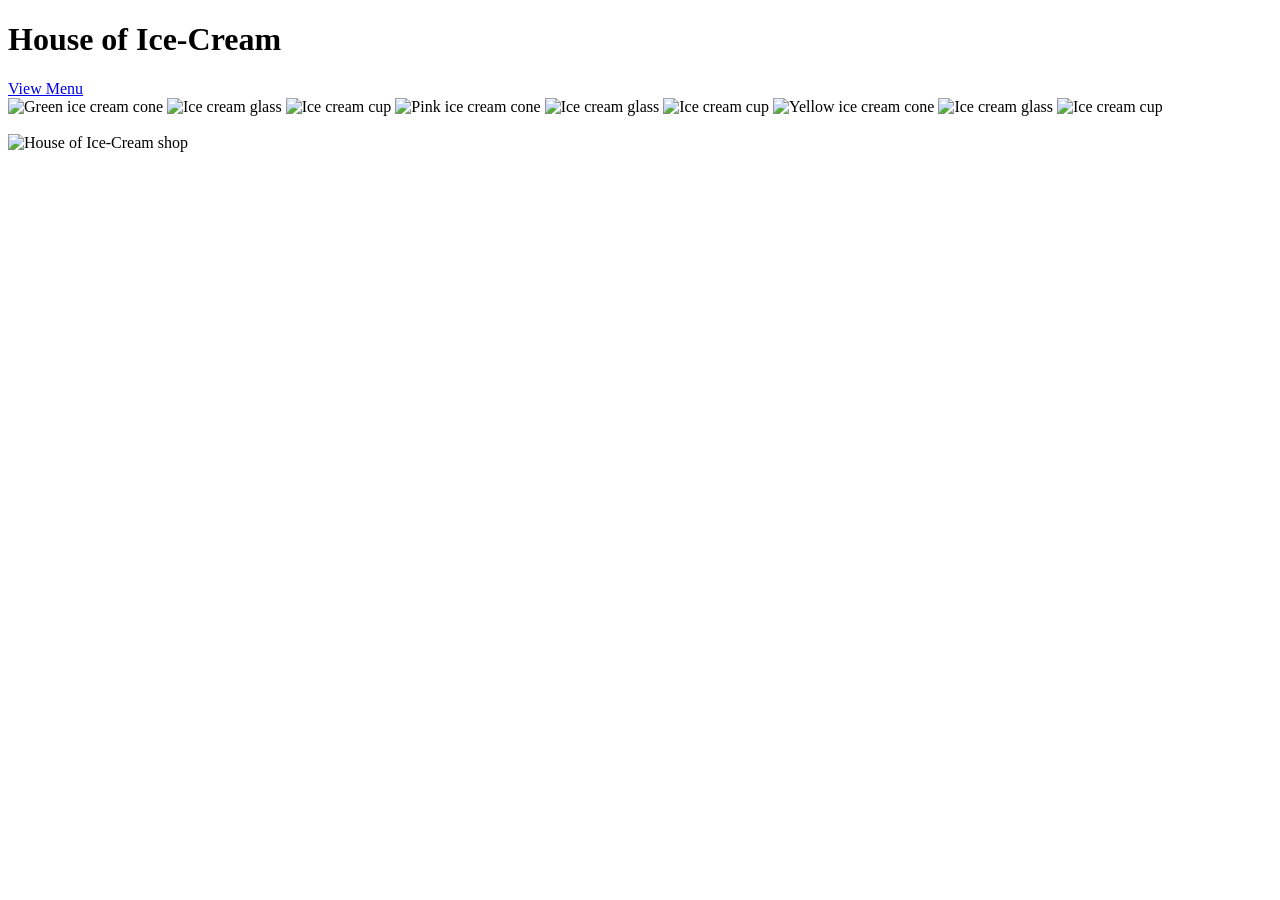
==== index.html @ 904972f1 "Add files via upload" ====
<!DOCTYPE html>
<html lang="en">
<head>
  <meta charset="UTF-8">
  <meta name="viewport" content="width=device-width, initial-scale=1">
  <title>House of Ice-Cream, Atpadi</title>
  <link rel="preconnect" href="https://fonts.googleapis.com">
  <link rel="preconnect" href="https://fonts.gstatic.com" crossorigin>
  <link href="https://fonts.googleapis.com/css2?family=Playfair+Display:ital,wght@0,800;1,500&family=Poppins:wght@500;600&display=swap" rel="stylesheet">
  <link rel="stylesheet" href="css/style.css">
</head>
<body>
  <main class="home">
    <h1 class="brand" aria-label="House of Ice-Cream">
      <span class="line line-1"><span class="big">House</span> of</span>
      <span class="line line-2">Ice-Cream</span>
    </h1>

    <a class="btn" href="menu.html">View Menu</a>

    <div class="treat-marquee" aria-label="Ice cream cones, glasses, and cups">
      <div class="treat-track">
        <div class="treat-group">
          <img src="images/green_cone.png" alt="Green ice cream cone">
          <img src="images/glass2.png" alt="Ice cream glass">
          <img src="images/cup3.png" alt="Ice cream cup">
          <img src="images/pink_cone.png" alt="Pink ice cream cone">
          <img src="images/glass1.png" alt="Ice cream glass">
          <img src="images/cup2.png" alt="Ice cream cup">
          <img src="images/yellow_cone.png" alt="Yellow ice cream cone">
          <img src="images/glass3.png" alt="Ice cream glass">
          <img src="images/cup1.png" alt="Ice cream cup">
        </div>
        <div class="treat-group" aria-hidden="true">
          <img src="images/green_cone.png" alt="">
          <img src="images/glass2.png" alt="">
          <img src="images/cup3.png" alt="">
          <img src="images/pink_cone.png" alt="">
          <img src="images/glass1.png" alt="">
          <img src="images/cup2.png" alt="">
          <img src="images/yellow_cone.png" alt="">
          <img src="images/glass3.png" alt="">
          <img src="images/cup1.png" alt="">
        </div>
      </div>
    </div>
  </main>

  <section class="menu-page" aria-label="Ice cream showcase">
    <div class="shop-image-wrap">
      <img src="images/shop1.png" alt="House of Ice-Cream shop" class="shop-image">
    </div>

  </section>
</body>
</html>
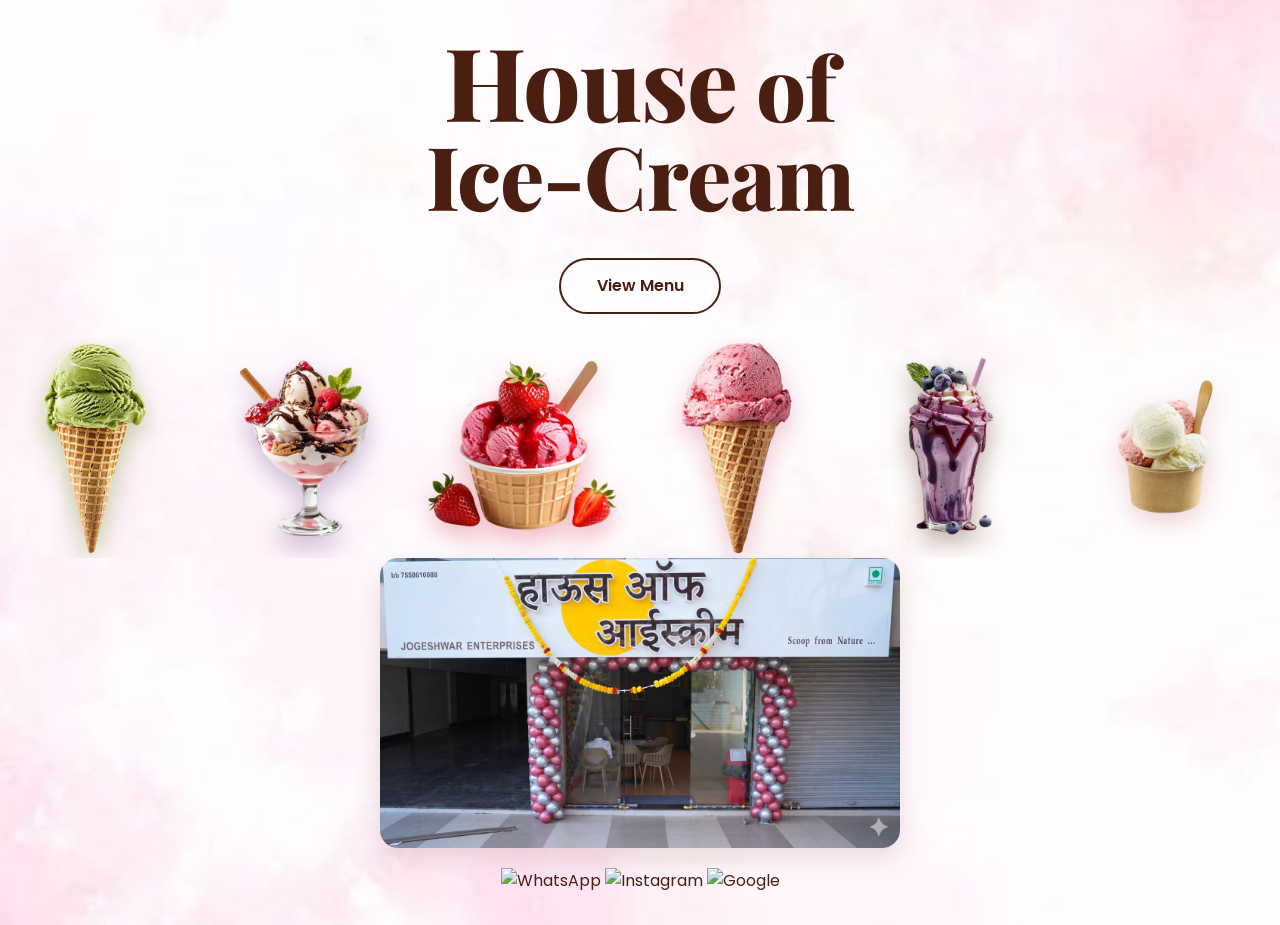
==== commit 545190d4: "Update index.html" ====
--- a/index.html
+++ b/index.html
@@ -44,13 +44,22 @@
         </div>
       </div>
     </div>
+
+    <section class="shop-image-wrap" aria-label="Ice cream shop photo">
+      <img src="images/shop1.png" alt="House of Ice-Cream shop" class="shop-image">
+    </section>
+
+    <div class="social-icons" role="group" aria-label="Social media icons">
+      <span class="social-icon whatsapp-icon">
+        <img src="images/whatsapp.png" alt="WhatsApp">
+      </span>
+      <span class="social-icon instagram-icon">
+        <img src="images/Instagram.png" alt="Instagram">
+      </span>
+      <span class="social-icon google-icon">
+        <img src="images/google.png" alt="Google">
+      </span>
+    </div>
   </main>
-
-  <section class="menu-page" aria-label="Ice cream showcase">
-    <div class="shop-image-wrap">
-      <img src="images/shop1.png" alt="House of Ice-Cream shop" class="shop-image">
-    </div>
-
-  </section>
 </body>
 </html>
--- a/css/style.css
+++ b/css/style.css
@@ -0,0 +1,311 @@
+:root {
+  --bg: #f7f1e8;
+  --choc: #4a1f12;
+  --choc-soft: #7a4a3a;
+  --font-display: "Playfair Display", Georgia, "Times New Roman", serif;
+  --font-body: "Poppins", system-ui, -apple-system, "Segoe UI", Roboto, sans-serif;
+}
+
+* { box-sizing: border-box; margin: 0; padding: 0; }
+
+html, body { height: 100%; }
+
+body {
+  background: url("../images/pink_background.jpg") center/cover no-repeat fixed;
+  color: var(--choc);
+  font-family: var(--font-body);
+  -webkit-font-smoothing: antialiased;
+}
+
+/* ---------- Home ---------- */
+.home {
+  min-height: 100vh;
+  min-height: 100dvh;
+  display: flex;
+  flex-direction: column;
+  align-items: center;
+  justify-content: center;
+  text-align: center;
+  padding: 2rem 1.25rem;
+}
+
+.brand {
+  font-family: var(--font-display);
+  font-weight: 800;
+  line-height: 0.95;
+  letter-spacing: -0.01em;
+  font-size: clamp(2.8rem, 14vw, 5.5rem);
+}
+.brand .line { display: block; }
+.brand .line-2 { margin-top: 0.05em; }
+.brand .big { font-size: 1.15em; }
+
+.place {
+  display: flex;
+  align-items: center;
+  justify-content: center;
+  gap: 0.9rem;
+  margin-top: 1.4rem;
+  font-family: var(--font-display);
+  font-weight: 800;
+  font-size: clamp(1.4rem, 6vw, 2rem);
+}
+.rule {
+  display: inline-block;
+  width: clamp(36px, 12vw, 80px);
+  height: 2px;
+  background: var(--choc);
+  border-radius: 2px;
+}
+
+.tagline {
+  margin-top: 0.8rem;
+  font-family: var(--font-display);
+  font-style: italic;
+  font-weight: 500;
+  font-size: clamp(1.15rem, 5vw, 1.6rem);
+}
+
+.btn {
+  margin-top: 2.6rem;
+  display: inline-block;
+  padding: 0.85rem 2.2rem;
+  border: 2px solid var(--choc);
+  border-radius: 999px;
+  color: var(--choc);
+  text-decoration: none;
+  font-weight: 600;
+  font-size: 1rem;
+  transition: background 0.2s, color 0.2s;
+}
+.btn:hover, .btn:focus-visible { background: var(--choc); color: #fff; }
+.btn:focus-visible { outline: 3px solid var(--choc-soft); outline-offset: 3px; }
+
+/* One entrance sequence on load */
+.reveal { opacity: 0; transform: translateY(14px); transition: opacity 0.7s ease, transform 0.7s ease; }
+.reveal.in { opacity: 1; transform: none; }
+
+/* ---------- Menu page ---------- */
+.menu-page { max-width: 720px; margin: 0 auto; padding: 1.5rem 1.25rem 4rem; }
+
+.treat-marquee {
+  align-self: stretch;
+  width: auto;
+  margin: 1.5rem -1.25rem 0;
+  overflow: hidden;
+}
+
+.treat-track,
+.treat-group {
+  display: flex;
+  align-items: center;
+  width: max-content;
+}
+
+.treat-track {
+  animation: treat-scroll 32s linear infinite;
+}
+
+.treat-group {
+  flex: 0 0 auto;
+  gap: 1.5rem;
+  padding-right: 1.5rem;
+}
+
+.treat-group img {
+  display: block;
+  flex: 0 0 auto;
+  width: clamp(110px, 17vw, 190px);
+  height: clamp(130px, 21vw, 220px);
+  object-fit: contain;
+  background: transparent;
+}
+
+.treat-group img:nth-child(1) { filter: drop-shadow(0 10px 12px rgba(112, 145, 54, 0.42)); }
+.treat-group img:nth-child(2) { filter: drop-shadow(0 10px 12px rgba(126, 87, 155, 0.4)); }
+.treat-group img:nth-child(3) { filter: drop-shadow(0 10px 12px rgba(218, 83, 106, 0.4)); }
+.treat-group img:nth-child(4) { filter: drop-shadow(0 10px 12px rgba(218, 116, 145, 0.42)); }
+.treat-group img:nth-child(5) { filter: drop-shadow(0 10px 12px rgba(111, 63, 39, 0.42)); }
+.treat-group img:nth-child(6) { filter: drop-shadow(0 10px 12px rgba(218, 145, 154, 0.4)); }
+.treat-group img:nth-child(7) { filter: drop-shadow(0 10px 12px rgba(225, 174, 53, 0.45)); }
+.treat-group img:nth-child(8) { filter: drop-shadow(0 10px 12px rgba(132, 78, 47, 0.42)); }
+.treat-group img:nth-child(9) { filter: drop-shadow(0 10px 12px rgba(210, 183, 135, 0.45)); }
+
+@keyframes treat-scroll {
+  to { transform: translateX(-50%); }
+}
+
+.shop-image-wrap {
+  width: 100%;
+  margin: 0 auto 1.25rem;
+  display: flex;
+  justify-content: center;
+}
+
+.shop-image {
+  width: 100%;
+  max-width: 520px;
+  height: auto;
+  display: block;
+  border-radius: 18px;
+  box-shadow: 0 10px 25px rgba(74, 31, 18, 0.12);
+}
+
+.menu-head { text-align: center; padding: 1rem 0 1.5rem; }
+.menu-head a { color: inherit; text-decoration: none; }
+.menu-head .title { font-family: var(--font-display); font-weight: 800; font-size: 2rem; line-height: 1.05; }
+.menu-head .sub { font-family: var(--font-display); font-style: italic; margin-top: 0.3rem; color: var(--choc-soft); }
+
+.tabs {
+  position: sticky; top: 0; z-index: 5;
+  display: flex; gap: 0.5rem; overflow-x: auto;
+  padding: 0.7rem 0; background: var(--bg);
+  border-bottom: 1px solid #eadfd9;
+  scrollbar-width: none;
+}
+.tabs::-webkit-scrollbar { display: none; }
+.tab {
+  flex: 0 0 auto;
+  font: 600 0.9rem var(--font-body);
+  color: var(--choc);
+  background: #fff;
+  border: 1.5px solid var(--choc);
+  border-radius: 999px;
+  padding: 0.5rem 1.1rem;
+  cursor: pointer;
+}
+.tab[aria-selected="true"] { background: var(--choc); color: #fff; }
+.tab:focus-visible { outline: 3px solid var(--choc-soft); outline-offset: 2px; }
+
+.items { list-style: none; margin-top: 0.5rem; }
+.item {
+  display: flex; justify-content: space-between; align-items: baseline; gap: 1rem;
+  padding: 1rem 0; border-bottom: 1px dashed #d9c9c1;
+}
+.item .name { font-weight: 600; font-size: 1.05rem; }
+.item .desc { font-size: 0.85rem; color: var(--choc-soft); margin-top: 0.15rem; }
+.item .price { font-family: var(--font-display); font-weight: 800; font-size: 1.1rem; white-space: nowrap; }
+
+.back { display: inline-block; margin-top: 2rem; color: var(--choc); font-weight: 600; text-decoration: none; }
+.back:hover { text-decoration: underline; }
+
+.menu-document {
+  width: min(100% - 2rem, 900px);
+  margin: 0 auto;
+  padding: 1.5rem 0 3rem;
+}
+
+.menu-back {
+  display: inline-block;
+  margin-bottom: 1rem;
+  color: var(--choc);
+  font-weight: 600;
+  text-decoration: none;
+}
+
+.menu-back:hover { text-decoration: underline; }
+
+.flavor-sheet {
+  padding: clamp(1.25rem, 4vw, 2.5rem);
+  background: rgba(255, 253, 247, 0.9);
+  border: 1px solid rgba(122, 74, 58, 0.18);
+  border-radius: 12px;
+  box-shadow: 0 14px 36px rgba(74, 31, 18, 0.12);
+}
+
+.flavor-heading {
+  margin-bottom: 1.5rem;
+  text-align: center;
+}
+
+.flavor-heading h1 {
+  font-family: var(--font-display);
+  font-size: clamp(2.2rem, 7vw, 3.5rem);
+  line-height: 1;
+}
+
+.flavor-heading p {
+  margin-top: 0.5rem;
+  color: #8d5360;
+  font-size: 0.85rem;
+  font-weight: 600;
+  letter-spacing: 0.08em;
+  text-transform: uppercase;
+}
+
+.flavor-layout {
+  display: grid;
+  grid-template-columns: minmax(0, 1fr) minmax(130px, 26%);
+  gap: 1.5rem;
+  align-items: center;
+}
+
+.flavor-list { min-width: 0; }
+
+.flavor-columns,
+.flavor-row {
+  display: grid;
+  grid-template-columns: minmax(0, 1fr) 4.2rem 5.2rem;
+  gap: 0.35rem;
+  align-items: center;
+}
+
+.flavor-columns {
+  min-height: 3.4rem;
+  color: var(--choc-soft);
+  font-size: 0.75rem;
+  font-weight: 600;
+  text-align: center;
+}
+
+.flavor-columns span:first-child { text-align: left; }
+
+.flavor-row {
+  min-height: 2.35rem;
+  border-bottom: 1px solid rgba(122, 74, 58, 0.16);
+  font-size: 0.88rem;
+}
+
+.flavor-row span:first-child { font-weight: 600; }
+.flavor-row span:not(:first-child) { text-align: center; white-space: nowrap; }
+
+.flavor-art {
+  display: flex;
+  flex-direction: column;
+  align-items: center;
+  gap: 1.25rem;
+}
+
+.flavor-art img {
+  display: block;
+  width: 100%;
+  max-width: 175px;
+  height: 150px;
+  object-fit: contain;
+  filter: drop-shadow(0 8px 10px rgba(115, 72, 55, 0.2));
+}
+
+.menu-note {
+  margin-top: 1.5rem;
+  color: var(--choc-soft);
+  font-size: 0.75rem;
+  text-align: center;
+}
+
+@media (prefers-reduced-motion: reduce) {
+  .reveal { transition: none; opacity: 1; transform: none; }
+  .btn { transition: none; }
+  .treat-track { animation: none; }
+  .treat-group[aria-hidden="true"] { display: none; }
+}
+
+@media (max-width: 600px) {
+  .menu-document { width: min(100% - 1rem, 900px); }
+  .flavor-sheet { padding: 1.25rem 0.85rem; }
+  .flavor-layout { grid-template-columns: 1fr; gap: 1.25rem; }
+  .flavor-columns,
+  .flavor-row { grid-template-columns: minmax(0, 1fr) 3.5rem 4.5rem; gap: 0.2rem; }
+  .flavor-row { font-size: 0.78rem; }
+  .flavor-art { flex-direction: row; justify-content: center; gap: 0.5rem; }
+  .flavor-art img { width: 30%; height: 115px; }
+}
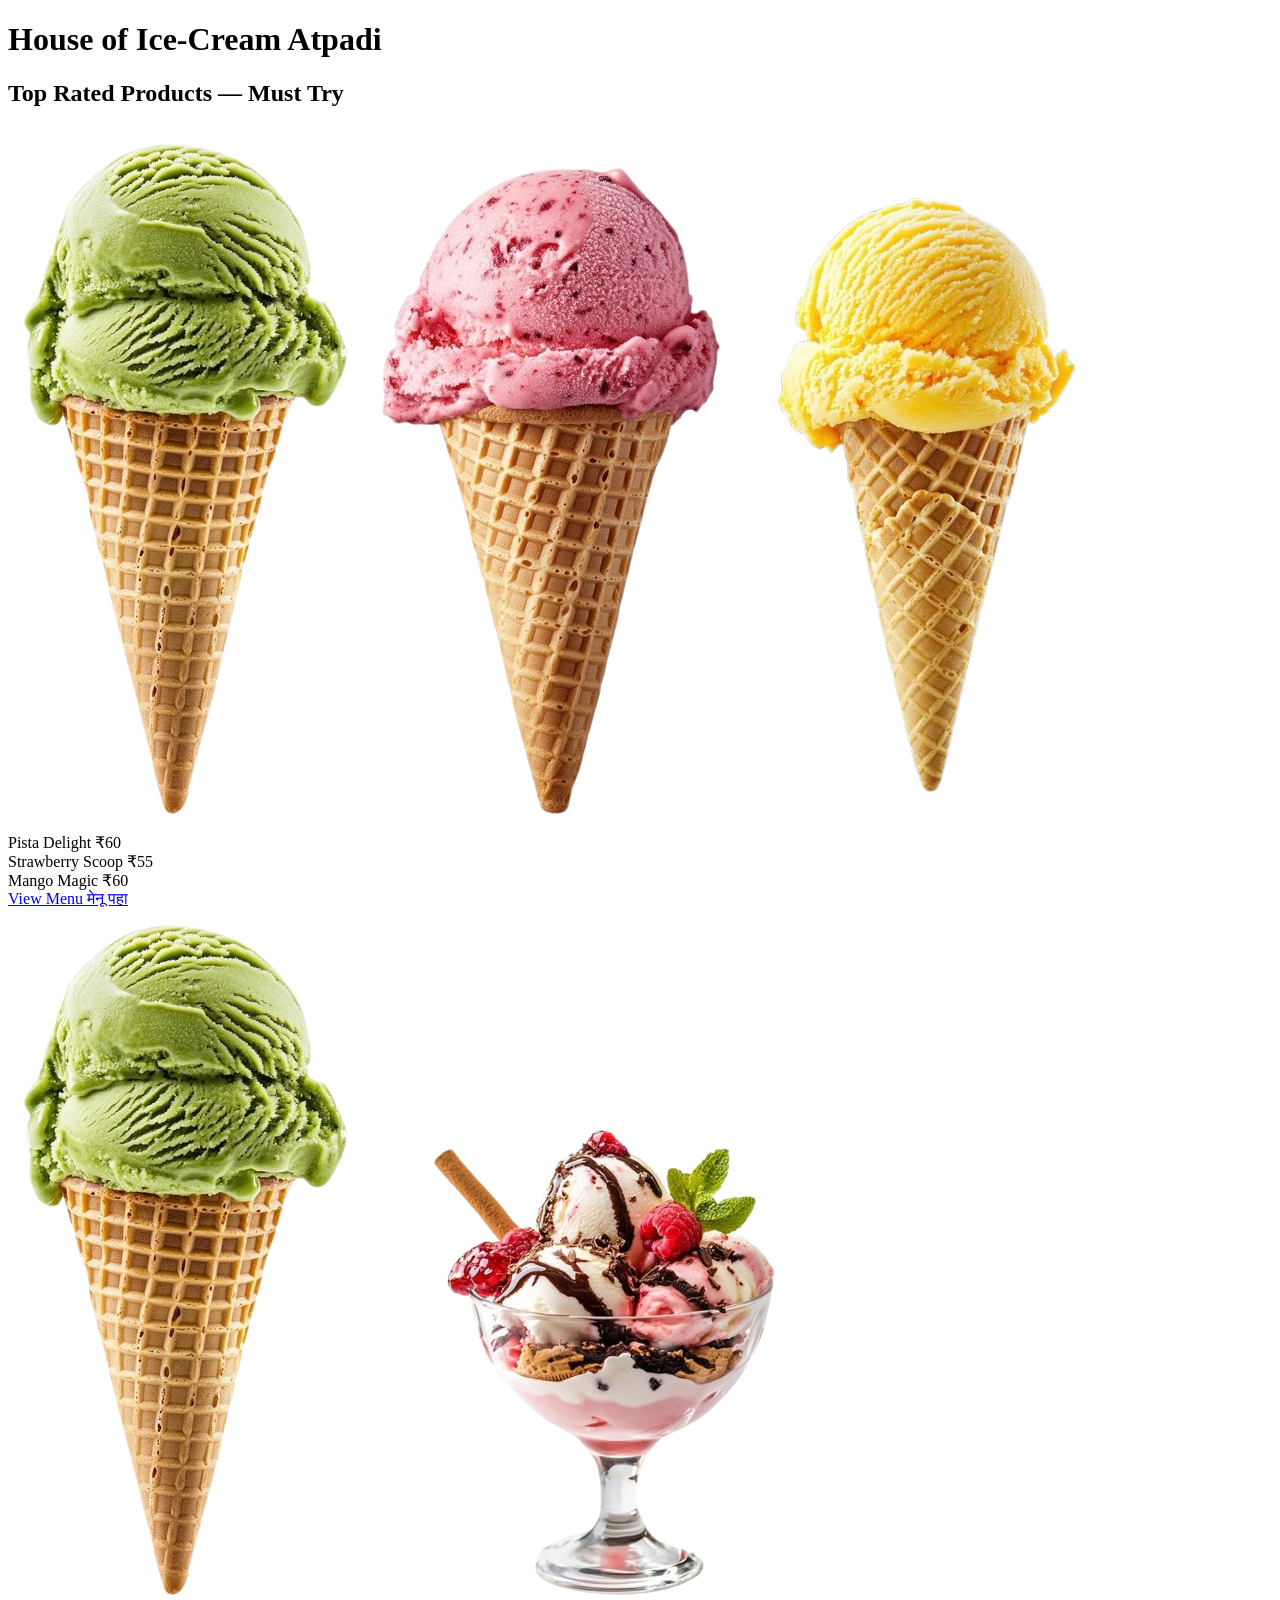
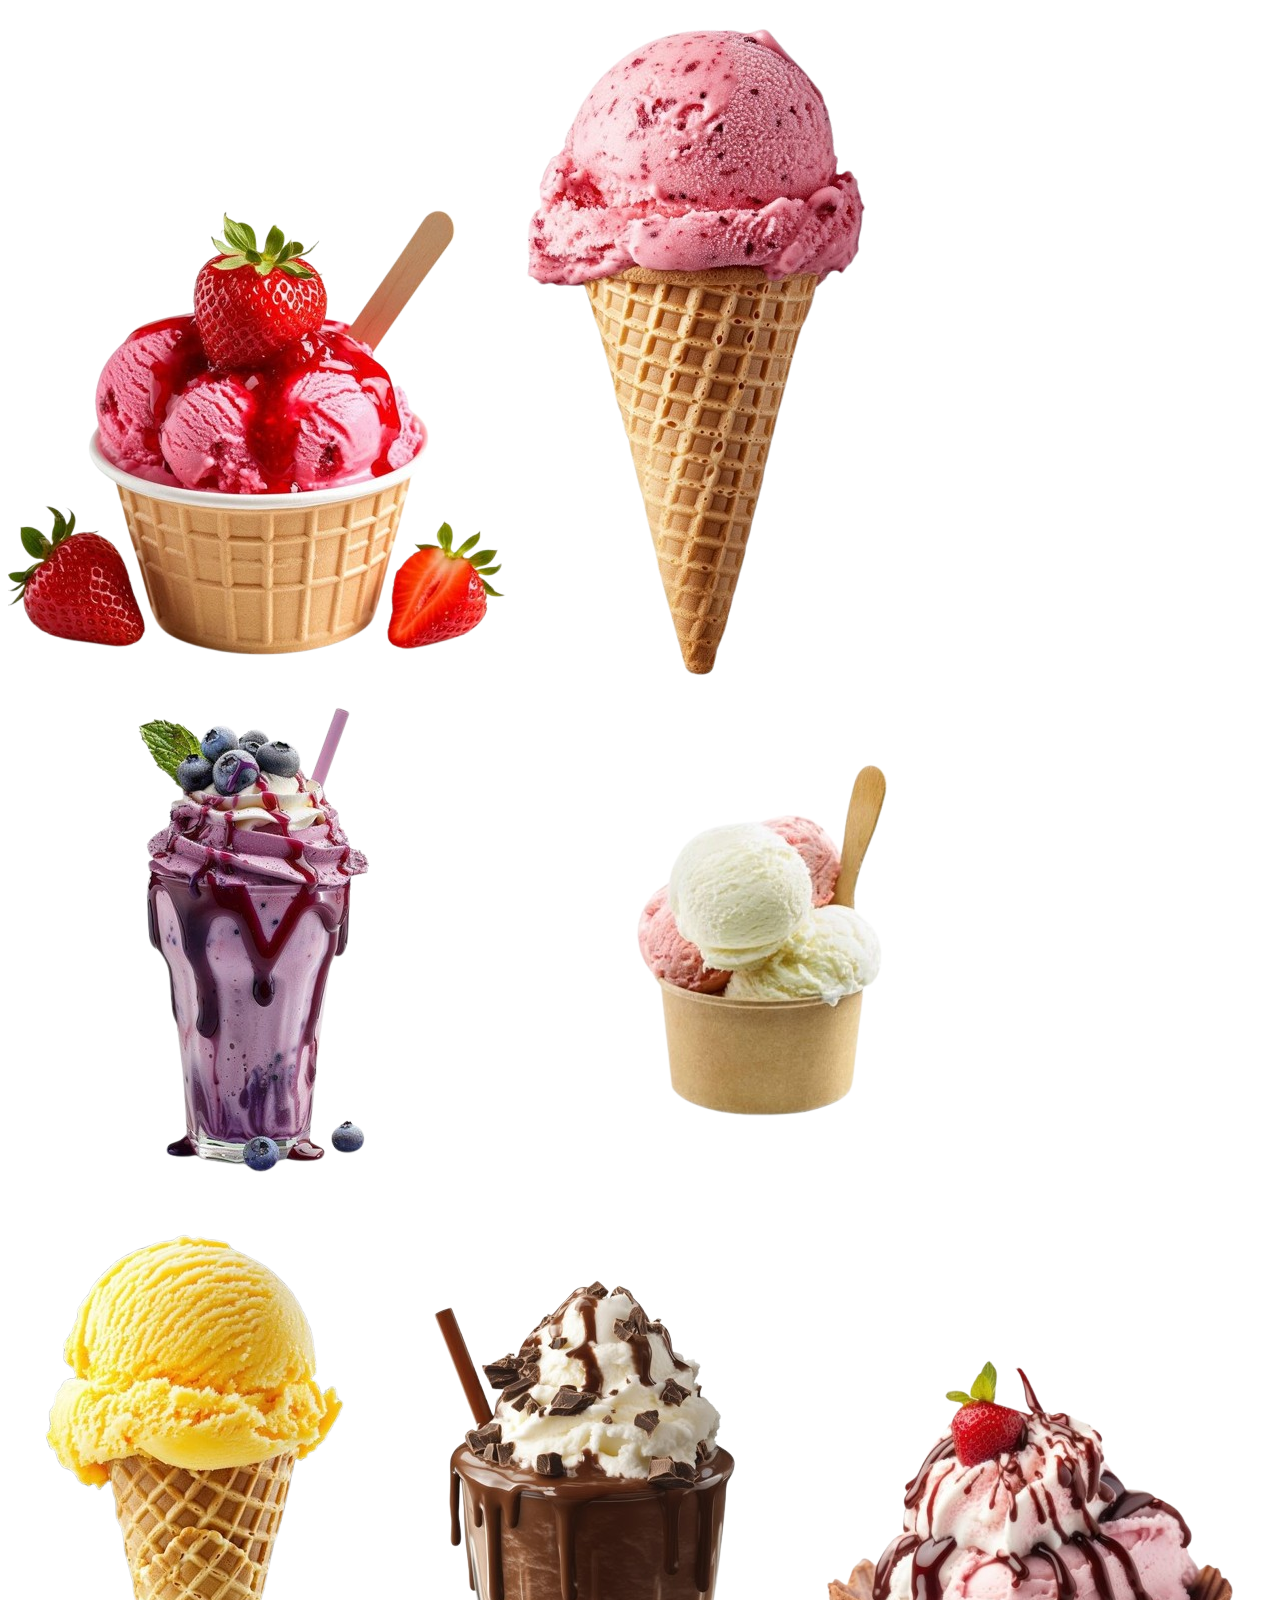
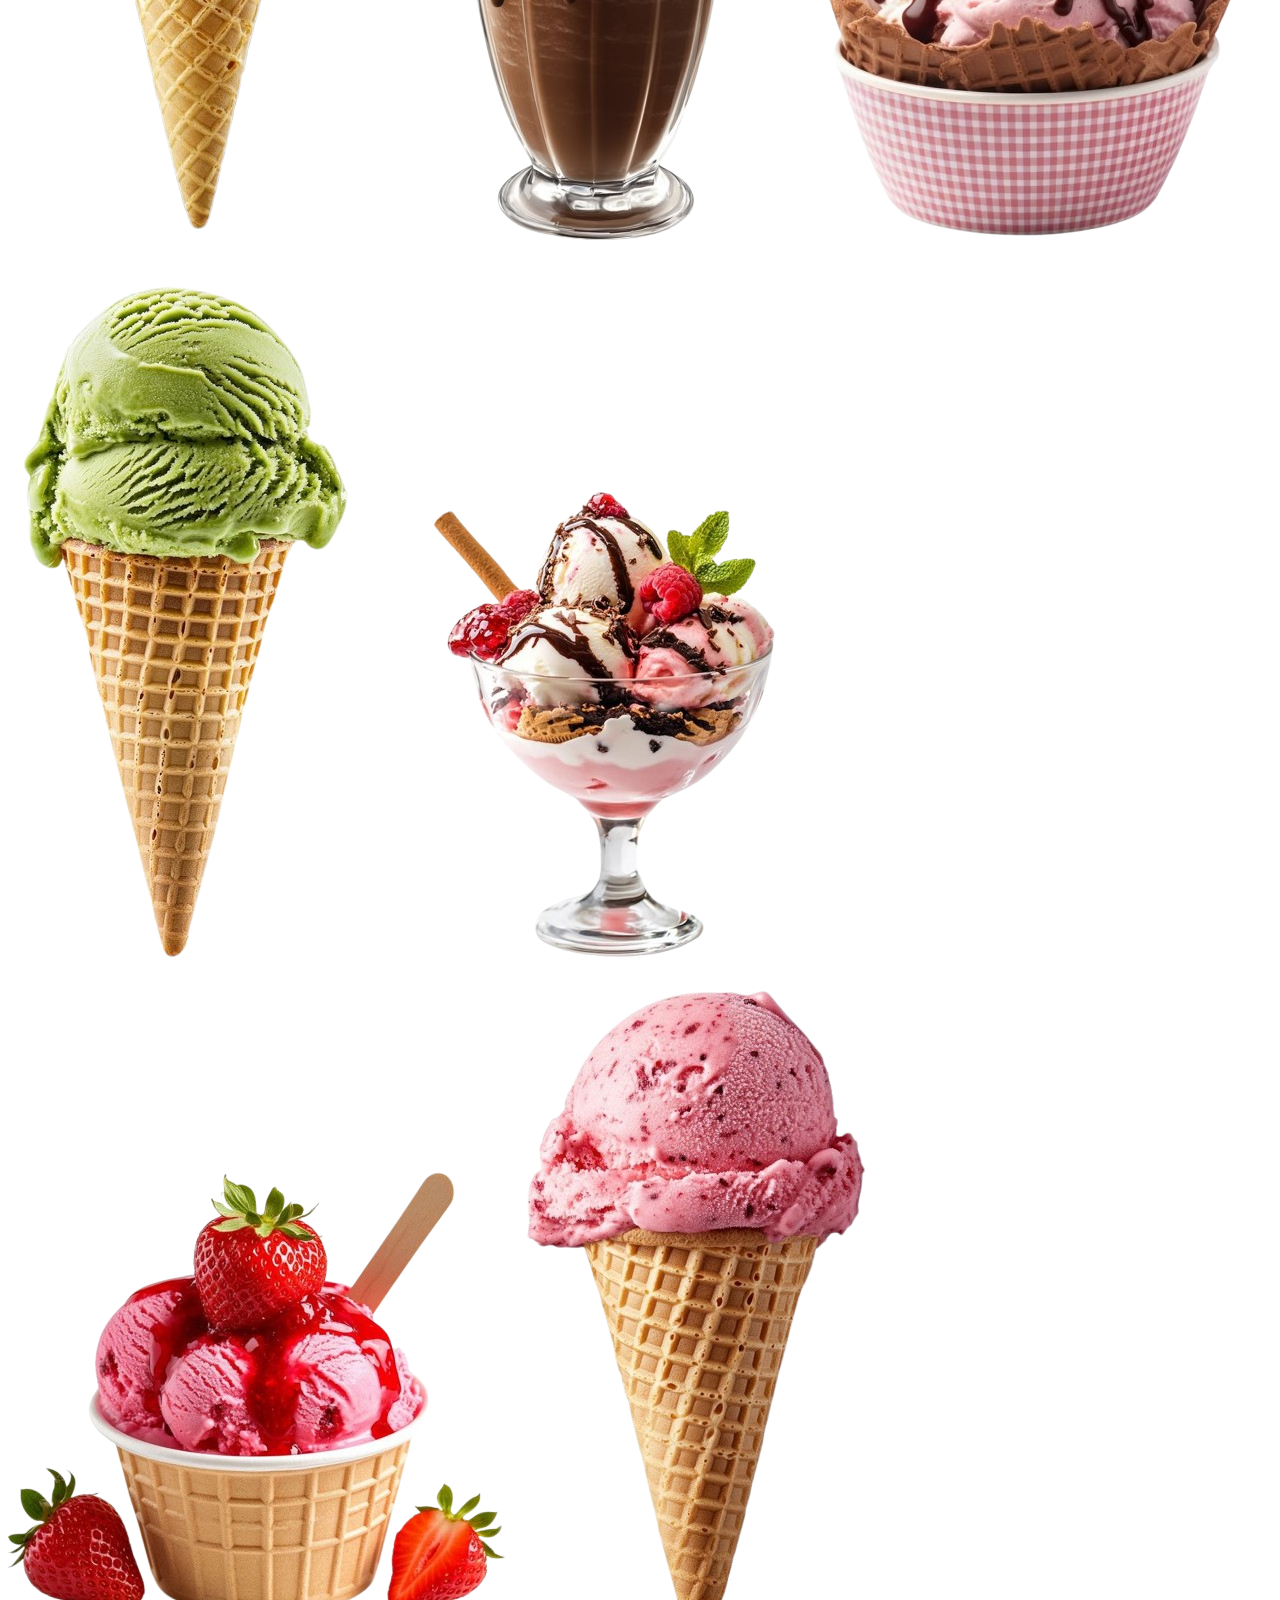
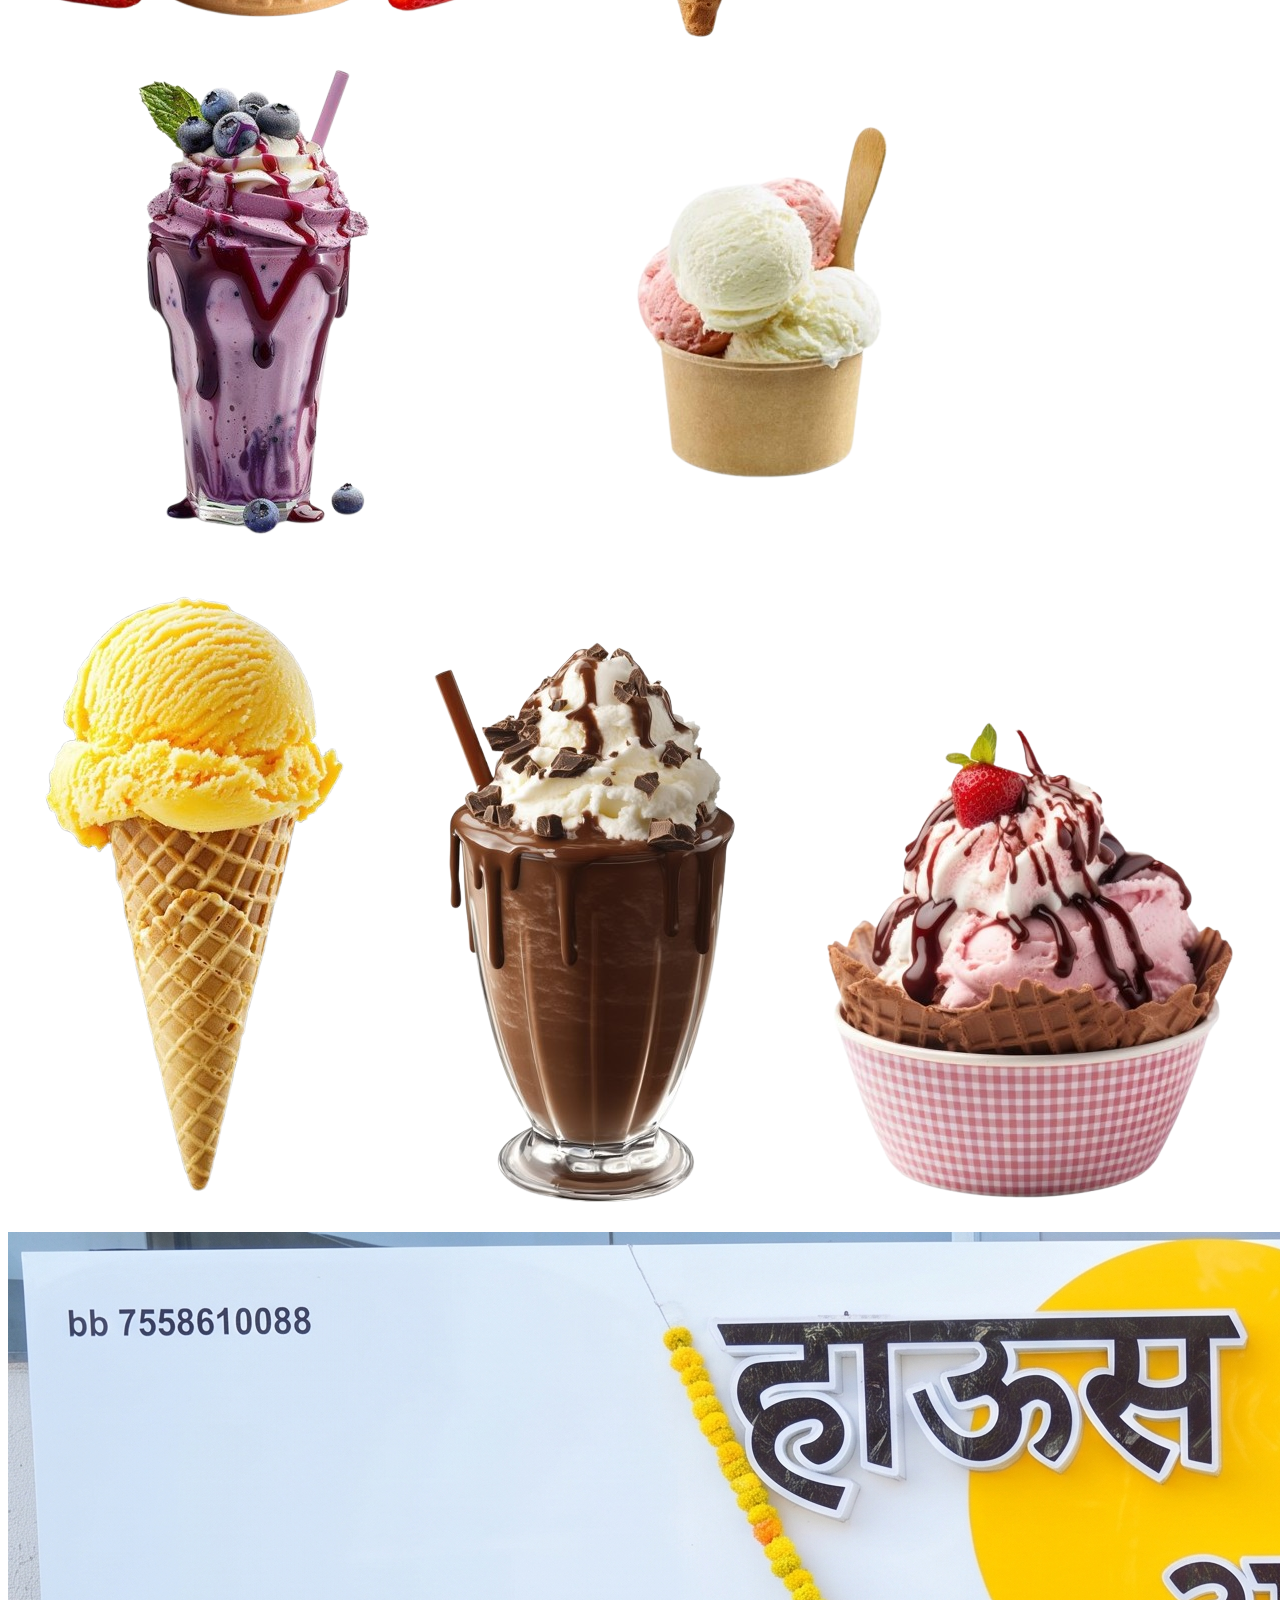
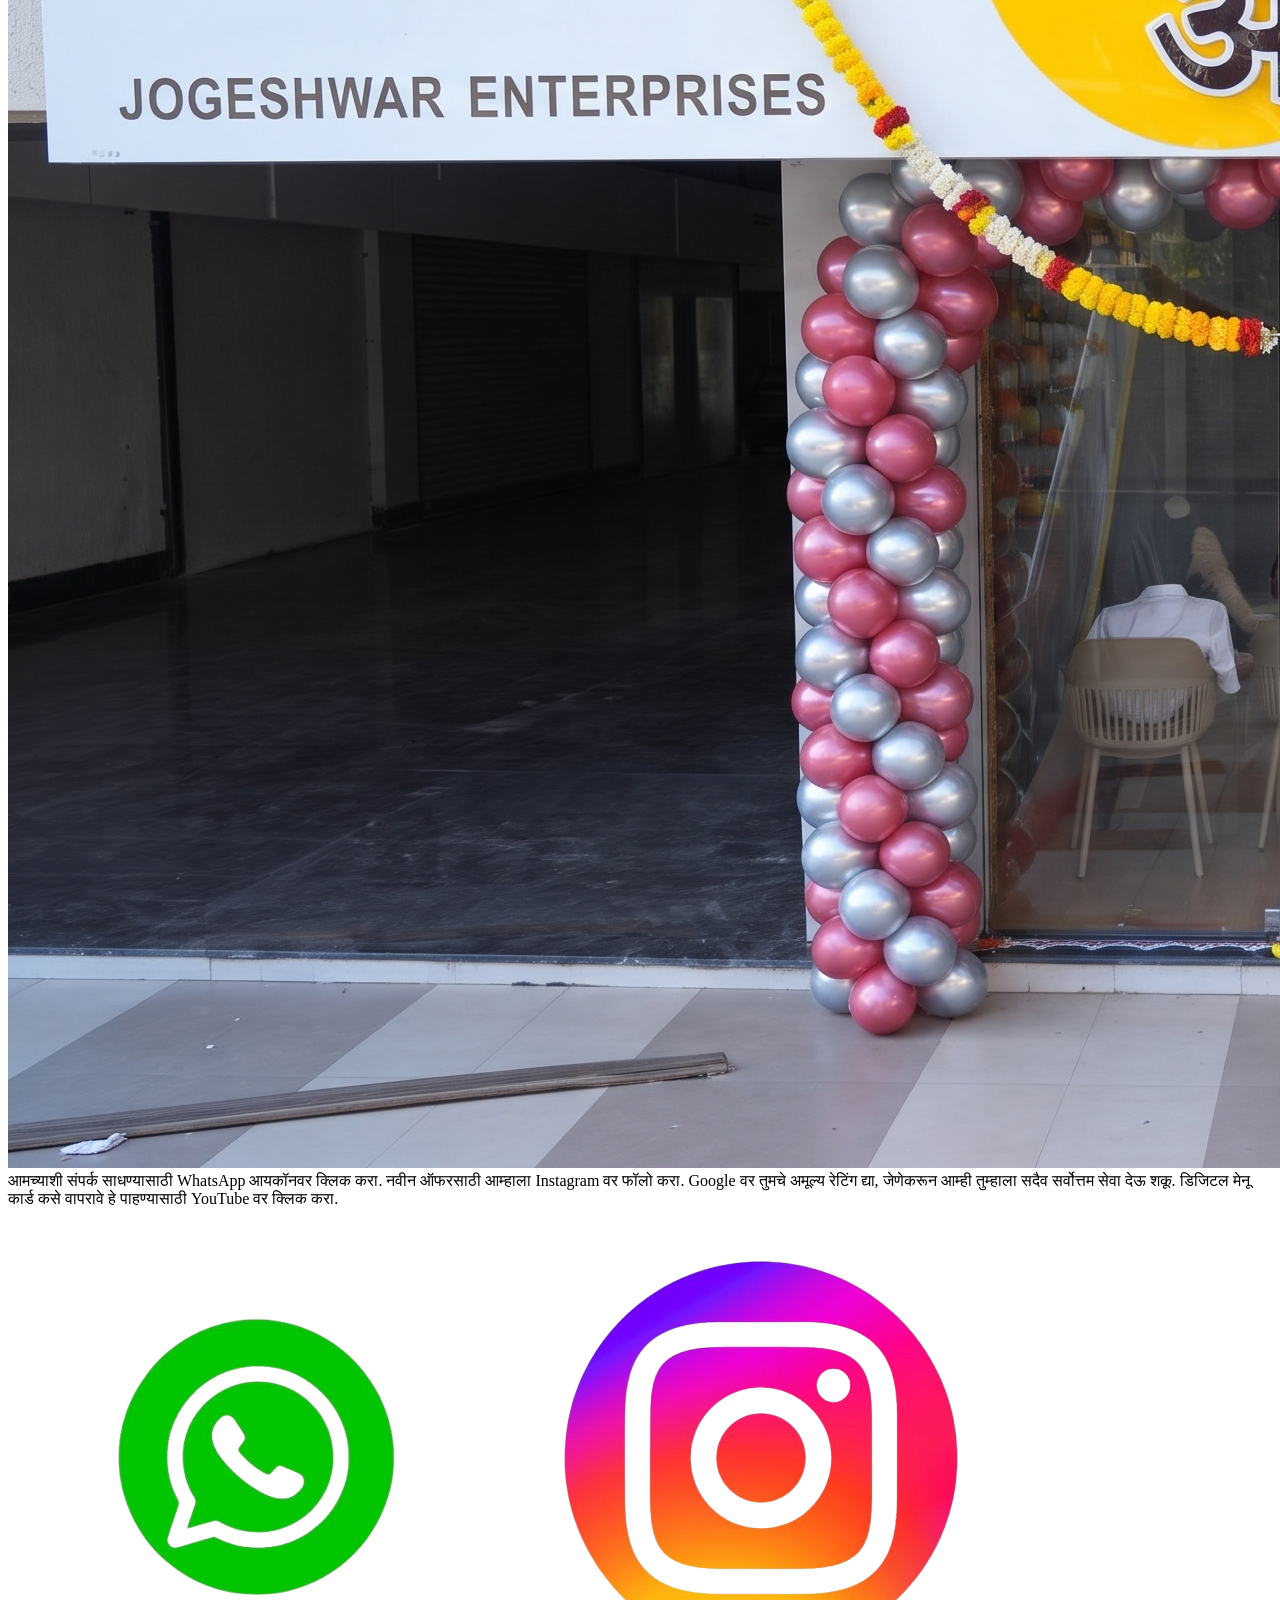
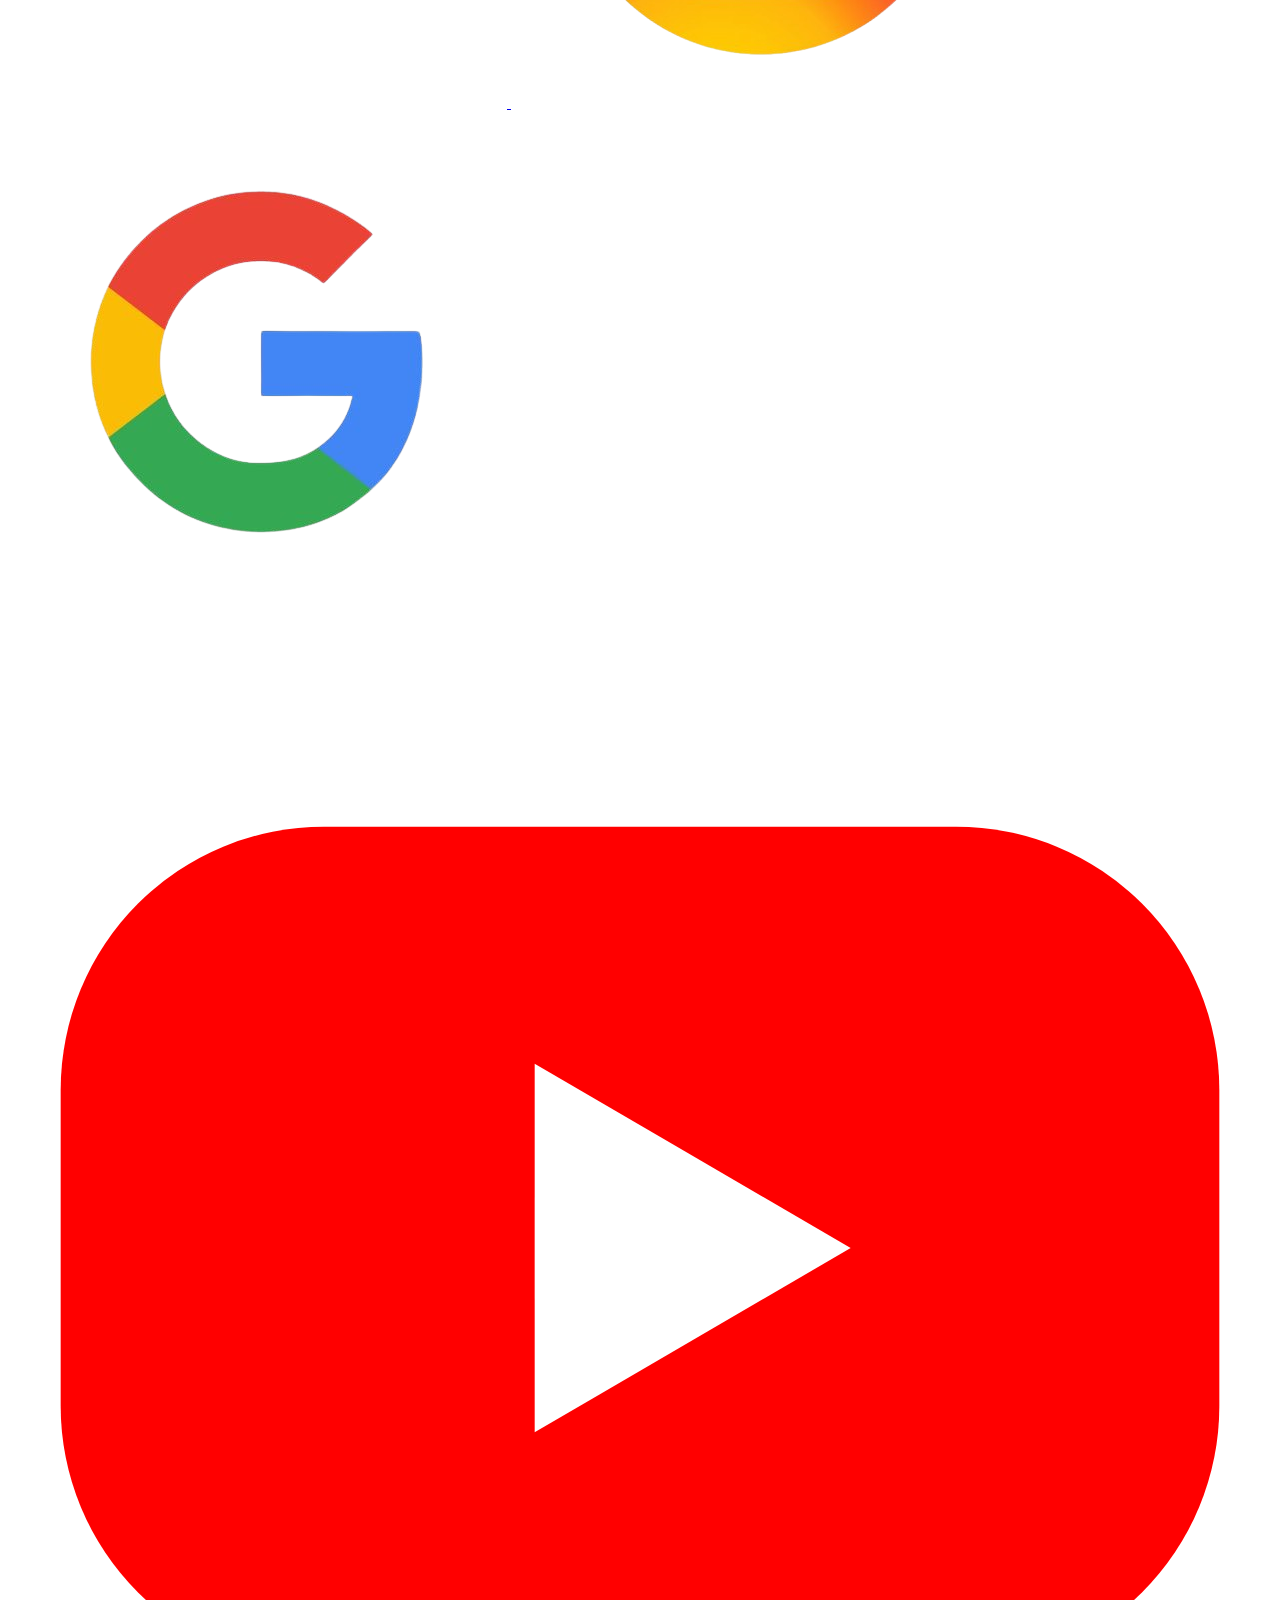
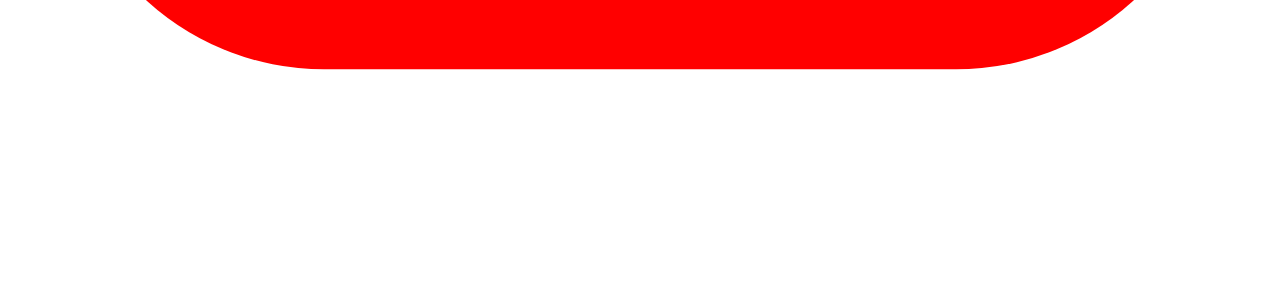
==== commit f16933c9: "Enhance homepage with product showcase and contact info Updated brand name and added product showcas" ====
--- a/index.html
+++ b/index.html
@@ -11,12 +11,37 @@
 </head>
 <body>
   <main class="home">
-    <h1 class="brand" aria-label="House of Ice-Cream">
+    <h1 class="brand" aria-label="House of Ice-Cream, Atpadi">
       <span class="line line-1"><span class="big">House</span> of</span>
-      <span class="line line-2">Ice-Cream</span>
+      <span class="line line-2">Ice-Cream Atpadi</span>
     </h1>
 
-    <a class="btn" href="menu.html">View Menu</a>
+    <h2 class="showcase-heading">Top Rated Products — Must Try</h2>
+    <div class="home-showcase">
+      <div class="showcase-box">
+        <div class="showcase-images" aria-hidden="true">
+          <img src="images/green_cone.png" alt="">
+          <img src="images/pink_cone.png" alt="">
+          <img src="images/yellow_cone.png" alt="">
+        </div>
+        <div class="showcase-products">
+          <div class="showcase-item">
+            <span class="showcase-name">Pista Delight</span>
+            <span class="showcase-price">₹60</span>
+          </div>
+          <div class="showcase-item">
+            <span class="showcase-name">Strawberry Scoop</span>
+            <span class="showcase-price">₹55</span>
+          </div>
+          <div class="showcase-item">
+            <span class="showcase-name">Mango Magic</span>
+            <span class="showcase-price">₹60</span>
+          </div>
+        </div>
+      </div>
+    </div>
+
+    <a class="btn" href="menu.html">View Menu <span class="navigation-marathi" lang="mr">मेनू पहा</span></a>
 
     <div class="treat-marquee" aria-label="Ice cream cones, glasses, and cups">
       <div class="treat-track">
@@ -49,16 +74,31 @@
       <img src="images/shop1.png" alt="House of Ice-Cream shop" class="shop-image">
     </section>
 
+    <div class="contact-message-strip" role="region" aria-label="सोशल मीडिया सूचना">
+      <span lang="mr">आमच्याशी संपर्क साधण्यासाठी WhatsApp आयकॉनवर क्लिक करा.</span>
+      <span lang="mr">नवीन ऑफरसाठी आम्हाला Instagram वर फॉलो करा.</span>
+      <span lang="mr">Google वर तुमचे अमूल्य रेटिंग द्या, जेणेकरून आम्ही तुम्हाला सदैव सर्वोत्तम सेवा देऊ शकू.</span>
+      <span lang="mr">डिजिटल मेनू कार्ड कसे वापरावे हे पाहण्यासाठी YouTube वर क्लिक करा.</span>
+    </div>
+
     <div class="social-icons" role="group" aria-label="Social media icons">
-      <span class="social-icon whatsapp-icon">
-        <img src="images/whatsapp.png" alt="WhatsApp">
-      </span>
-      <span class="social-icon instagram-icon">
+      <a class="social-contact" href="https://wa.me/917558610088" target="_blank" rel="noopener noreferrer" aria-label="WhatsApp 7558610088">
+        <span class="social-icon whatsapp-icon" aria-hidden="true">
+          <img src="images/whatsapp.png" alt="">
+        </span>
+      </a>
+      <a class="social-icon instagram-icon" href="https://www.instagram.com/house_of_ice_cream_atpadi?exln=MTM2d2lxbG9vYTNldw==" target="_blank" rel="noopener noreferrer">
         <img src="images/Instagram.png" alt="Instagram">
-      </span>
+      </a>
       <span class="social-icon google-icon">
         <img src="images/google.png" alt="Google">
       </span>
+      <a class="social-icon youtube-icon" href="https://youtube.com/@bytee_nova?si=XXOdDmDfrM8ZX5V7" target="_blank" rel="noopener noreferrer">
+        <svg viewBox="0 0 24 24" role="img" aria-label="YouTube">
+          <rect x="1" y="4" width="22" height="16" rx="5" fill="#ff0000"></rect>
+          <path d="M10 8.5v7l6-3.5z" fill="#fff"></path>
+        </svg>
+      </a>
     </div>
   </main>
 </body>
--- a/css/style.css
+++ b/css/style.css
@@ -1,311 +1,105 @@
-:root {
-  --bg: #f7f1e8;
-  --choc: #4a1f12;
-  --choc-soft: #7a4a3a;
-  --font-display: "Playfair Display", Georgia, "Times New Roman", serif;
-  --font-body: "Poppins", system-ui, -apple-system, "Segoe UI", Roboto, sans-serif;
-}
+<!DOCTYPE html>
+<html lang="en">
+<head>
+  <meta charset="UTF-8">
+  <meta name="viewport" content="width=device-width, initial-scale=1">
+  <title>House of Ice-Cream, Atpadi</title>
+  <link rel="preconnect" href="https://fonts.googleapis.com">
+  <link rel="preconnect" href="https://fonts.gstatic.com" crossorigin>
+  <link href="https://fonts.googleapis.com/css2?family=Playfair+Display:ital,wght@0,800;1,500&family=Poppins:wght@500;600&display=swap" rel="stylesheet">
+  <link rel="stylesheet" href="css/style.css">
+</head>
+<body>
+  <main class="home">
+    <h1 class="brand" aria-label="House of Ice-Cream, Atpadi">
+      <span class="line line-1"><span class="big">House</span> of</span>
+      <span class="line line-2">Ice-Cream Atpadi</span>
+    </h1>
 
-* { box-sizing: border-box; margin: 0; padding: 0; }
+    <h2 class="showcase-heading">Top Rated Products — Must Try</h2>
+    <div class="home-showcase">
+      <div class="showcase-box">
+        <div class="showcase-images" aria-hidden="true">
+          <img src="images/green_cone.png" alt="">
+          <img src="images/pink_cone.png" alt="">
+          <img src="images/yellow_cone.png" alt="">
+        </div>
+        <div class="showcase-products">
+          <div class="showcase-item">
+            <span class="showcase-name">Pista Delight</span>
+            <span class="showcase-price">₹60</span>
+          </div>
+          <div class="showcase-item">
+            <span class="showcase-name">Strawberry Scoop</span>
+            <span class="showcase-price">₹55</span>
+          </div>
+          <div class="showcase-item">
+            <span class="showcase-name">Mango Magic</span>
+            <span class="showcase-price">₹60</span>
+          </div>
+        </div>
+      </div>
+    </div>
 
-html, body { height: 100%; }
+    <a class="btn" href="menu.html">View Menu <span class="navigation-marathi" lang="mr">मेनू पहा</span></a>
 
-body {
-  background: url("../images/pink_background.jpg") center/cover no-repeat fixed;
-  color: var(--choc);
-  font-family: var(--font-body);
-  -webkit-font-smoothing: antialiased;
-}
+    <div class="treat-marquee" aria-label="Ice cream cones, glasses, and cups">
+      <div class="treat-track">
+        <div class="treat-group">
+          <img src="images/green_cone.png" alt="Green ice cream cone">
+          <img src="images/glass2.png" alt="Ice cream glass">
+          <img src="images/cup3.png" alt="Ice cream cup">
+          <img src="images/pink_cone.png" alt="Pink ice cream cone">
+          <img src="images/glass1.png" alt="Ice cream glass">
+          <img src="images/cup2.png" alt="Ice cream cup">
+          <img src="images/yellow_cone.png" alt="Yellow ice cream cone">
+          <img src="images/glass3.png" alt="Ice cream glass">
+          <img src="images/cup1.png" alt="Ice cream cup">
+        </div>
+        <div class="treat-group" aria-hidden="true">
+          <img src="images/green_cone.png" alt="">
+          <img src="images/glass2.png" alt="">
+          <img src="images/cup3.png" alt="">
+          <img src="images/pink_cone.png" alt="">
+          <img src="images/glass1.png" alt="">
+          <img src="images/cup2.png" alt="">
+          <img src="images/yellow_cone.png" alt="">
+          <img src="images/glass3.png" alt="">
+          <img src="images/cup1.png" alt="">
+        </div>
+      </div>
+    </div>
 
-/* ---------- Home ---------- */
-.home {
-  min-height: 100vh;
-  min-height: 100dvh;
-  display: flex;
-  flex-direction: column;
-  align-items: center;
-  justify-content: center;
-  text-align: center;
-  padding: 2rem 1.25rem;
-}
+    <section class="shop-image-wrap" aria-label="Ice cream shop photo">
+      <img src="images/shop1.png" alt="House of Ice-Cream shop" class="shop-image">
+    </section>
 
-.brand {
-  font-family: var(--font-display);
-  font-weight: 800;
-  line-height: 0.95;
-  letter-spacing: -0.01em;
-  font-size: clamp(2.8rem, 14vw, 5.5rem);
-}
-.brand .line { display: block; }
-.brand .line-2 { margin-top: 0.05em; }
-.brand .big { font-size: 1.15em; }
+    <div class="contact-message-strip" role="region" aria-label="सोशल मीडिया सूचना">
+      <span lang="mr">आमच्याशी संपर्क साधण्यासाठी WhatsApp आयकॉनवर क्लिक करा.</span>
+      <span lang="mr">नवीन ऑफरसाठी आम्हाला Instagram वर फॉलो करा.</span>
+      <span lang="mr">Google वर तुमचे अमूल्य रेटिंग द्या, जेणेकरून आम्ही तुम्हाला सदैव सर्वोत्तम सेवा देऊ शकू.</span>
+      <span lang="mr">डिजिटल मेनू कार्ड कसे वापरावे हे पाहण्यासाठी YouTube वर क्लिक करा.</span>
+    </div>
 
-.place {
-  display: flex;
-  align-items: center;
-  justify-content: center;
-  gap: 0.9rem;
-  margin-top: 1.4rem;
-  font-family: var(--font-display);
-  font-weight: 800;
-  font-size: clamp(1.4rem, 6vw, 2rem);
-}
-.rule {
-  display: inline-block;
-  width: clamp(36px, 12vw, 80px);
-  height: 2px;
-  background: var(--choc);
-  border-radius: 2px;
-}
-
-.tagline {
-  margin-top: 0.8rem;
-  font-family: var(--font-display);
-  font-style: italic;
-  font-weight: 500;
-  font-size: clamp(1.15rem, 5vw, 1.6rem);
-}
-
-.btn {
-  margin-top: 2.6rem;
-  display: inline-block;
-  padding: 0.85rem 2.2rem;
-  border: 2px solid var(--choc);
-  border-radius: 999px;
-  color: var(--choc);
-  text-decoration: none;
-  font-weight: 600;
-  font-size: 1rem;
-  transition: background 0.2s, color 0.2s;
-}
-.btn:hover, .btn:focus-visible { background: var(--choc); color: #fff; }
-.btn:focus-visible { outline: 3px solid var(--choc-soft); outline-offset: 3px; }
-
-/* One entrance sequence on load */
-.reveal { opacity: 0; transform: translateY(14px); transition: opacity 0.7s ease, transform 0.7s ease; }
-.reveal.in { opacity: 1; transform: none; }
-
-/* ---------- Menu page ---------- */
-.menu-page { max-width: 720px; margin: 0 auto; padding: 1.5rem 1.25rem 4rem; }
-
-.treat-marquee {
-  align-self: stretch;
-  width: auto;
-  margin: 1.5rem -1.25rem 0;
-  overflow: hidden;
-}
-
-.treat-track,
-.treat-group {
-  display: flex;
-  align-items: center;
-  width: max-content;
-}
-
-.treat-track {
-  animation: treat-scroll 32s linear infinite;
-}
-
-.treat-group {
-  flex: 0 0 auto;
-  gap: 1.5rem;
-  padding-right: 1.5rem;
-}
-
-.treat-group img {
-  display: block;
-  flex: 0 0 auto;
-  width: clamp(110px, 17vw, 190px);
-  height: clamp(130px, 21vw, 220px);
-  object-fit: contain;
-  background: transparent;
-}
-
-.treat-group img:nth-child(1) { filter: drop-shadow(0 10px 12px rgba(112, 145, 54, 0.42)); }
-.treat-group img:nth-child(2) { filter: drop-shadow(0 10px 12px rgba(126, 87, 155, 0.4)); }
-.treat-group img:nth-child(3) { filter: drop-shadow(0 10px 12px rgba(218, 83, 106, 0.4)); }
-.treat-group img:nth-child(4) { filter: drop-shadow(0 10px 12px rgba(218, 116, 145, 0.42)); }
-.treat-group img:nth-child(5) { filter: drop-shadow(0 10px 12px rgba(111, 63, 39, 0.42)); }
-.treat-group img:nth-child(6) { filter: drop-shadow(0 10px 12px rgba(218, 145, 154, 0.4)); }
-.treat-group img:nth-child(7) { filter: drop-shadow(0 10px 12px rgba(225, 174, 53, 0.45)); }
-.treat-group img:nth-child(8) { filter: drop-shadow(0 10px 12px rgba(132, 78, 47, 0.42)); }
-.treat-group img:nth-child(9) { filter: drop-shadow(0 10px 12px rgba(210, 183, 135, 0.45)); }
-
-@keyframes treat-scroll {
-  to { transform: translateX(-50%); }
-}
-
-.shop-image-wrap {
-  width: 100%;
-  margin: 0 auto 1.25rem;
-  display: flex;
-  justify-content: center;
-}
-
-.shop-image {
-  width: 100%;
-  max-width: 520px;
-  height: auto;
-  display: block;
-  border-radius: 18px;
-  box-shadow: 0 10px 25px rgba(74, 31, 18, 0.12);
-}
-
-.menu-head { text-align: center; padding: 1rem 0 1.5rem; }
-.menu-head a { color: inherit; text-decoration: none; }
-.menu-head .title { font-family: var(--font-display); font-weight: 800; font-size: 2rem; line-height: 1.05; }
-.menu-head .sub { font-family: var(--font-display); font-style: italic; margin-top: 0.3rem; color: var(--choc-soft); }
-
-.tabs {
-  position: sticky; top: 0; z-index: 5;
-  display: flex; gap: 0.5rem; overflow-x: auto;
-  padding: 0.7rem 0; background: var(--bg);
-  border-bottom: 1px solid #eadfd9;
-  scrollbar-width: none;
-}
-.tabs::-webkit-scrollbar { display: none; }
-.tab {
-  flex: 0 0 auto;
-  font: 600 0.9rem var(--font-body);
-  color: var(--choc);
-  background: #fff;
-  border: 1.5px solid var(--choc);
-  border-radius: 999px;
-  padding: 0.5rem 1.1rem;
-  cursor: pointer;
-}
-.tab[aria-selected="true"] { background: var(--choc); color: #fff; }
-.tab:focus-visible { outline: 3px solid var(--choc-soft); outline-offset: 2px; }
-
-.items { list-style: none; margin-top: 0.5rem; }
-.item {
-  display: flex; justify-content: space-between; align-items: baseline; gap: 1rem;
-  padding: 1rem 0; border-bottom: 1px dashed #d9c9c1;
-}
-.item .name { font-weight: 600; font-size: 1.05rem; }
-.item .desc { font-size: 0.85rem; color: var(--choc-soft); margin-top: 0.15rem; }
-.item .price { font-family: var(--font-display); font-weight: 800; font-size: 1.1rem; white-space: nowrap; }
-
-.back { display: inline-block; margin-top: 2rem; color: var(--choc); font-weight: 600; text-decoration: none; }
-.back:hover { text-decoration: underline; }
-
-.menu-document {
-  width: min(100% - 2rem, 900px);
-  margin: 0 auto;
-  padding: 1.5rem 0 3rem;
-}
-
-.menu-back {
-  display: inline-block;
-  margin-bottom: 1rem;
-  color: var(--choc);
-  font-weight: 600;
-  text-decoration: none;
-}
-
-.menu-back:hover { text-decoration: underline; }
-
-.flavor-sheet {
-  padding: clamp(1.25rem, 4vw, 2.5rem);
-  background: rgba(255, 253, 247, 0.9);
-  border: 1px solid rgba(122, 74, 58, 0.18);
-  border-radius: 12px;
-  box-shadow: 0 14px 36px rgba(74, 31, 18, 0.12);
-}
-
-.flavor-heading {
-  margin-bottom: 1.5rem;
-  text-align: center;
-}
-
-.flavor-heading h1 {
-  font-family: var(--font-display);
-  font-size: clamp(2.2rem, 7vw, 3.5rem);
-  line-height: 1;
-}
-
-.flavor-heading p {
-  margin-top: 0.5rem;
-  color: #8d5360;
-  font-size: 0.85rem;
-  font-weight: 600;
-  letter-spacing: 0.08em;
-  text-transform: uppercase;
-}
-
-.flavor-layout {
-  display: grid;
-  grid-template-columns: minmax(0, 1fr) minmax(130px, 26%);
-  gap: 1.5rem;
-  align-items: center;
-}
-
-.flavor-list { min-width: 0; }
-
-.flavor-columns,
-.flavor-row {
-  display: grid;
-  grid-template-columns: minmax(0, 1fr) 4.2rem 5.2rem;
-  gap: 0.35rem;
-  align-items: center;
-}
-
-.flavor-columns {
-  min-height: 3.4rem;
-  color: var(--choc-soft);
-  font-size: 0.75rem;
-  font-weight: 600;
-  text-align: center;
-}
-
-.flavor-columns span:first-child { text-align: left; }
-
-.flavor-row {
-  min-height: 2.35rem;
-  border-bottom: 1px solid rgba(122, 74, 58, 0.16);
-  font-size: 0.88rem;
-}
-
-.flavor-row span:first-child { font-weight: 600; }
-.flavor-row span:not(:first-child) { text-align: center; white-space: nowrap; }
-
-.flavor-art {
-  display: flex;
-  flex-direction: column;
-  align-items: center;
-  gap: 1.25rem;
-}
-
-.flavor-art img {
-  display: block;
-  width: 100%;
-  max-width: 175px;
-  height: 150px;
-  object-fit: contain;
-  filter: drop-shadow(0 8px 10px rgba(115, 72, 55, 0.2));
-}
-
-.menu-note {
-  margin-top: 1.5rem;
-  color: var(--choc-soft);
-  font-size: 0.75rem;
-  text-align: center;
-}
-
-@media (prefers-reduced-motion: reduce) {
-  .reveal { transition: none; opacity: 1; transform: none; }
-  .btn { transition: none; }
-  .treat-track { animation: none; }
-  .treat-group[aria-hidden="true"] { display: none; }
-}
-
-@media (max-width: 600px) {
-  .menu-document { width: min(100% - 1rem, 900px); }
-  .flavor-sheet { padding: 1.25rem 0.85rem; }
-  .flavor-layout { grid-template-columns: 1fr; gap: 1.25rem; }
-  .flavor-columns,
-  .flavor-row { grid-template-columns: minmax(0, 1fr) 3.5rem 4.5rem; gap: 0.2rem; }
-  .flavor-row { font-size: 0.78rem; }
-  .flavor-art { flex-direction: row; justify-content: center; gap: 0.5rem; }
-  .flavor-art img { width: 30%; height: 115px; }
-}
+    <div class="social-icons" role="group" aria-label="Social media icons">
+      <a class="social-contact" href="https://wa.me/917558610088" target="_blank" rel="noopener noreferrer" aria-label="WhatsApp 7558610088">
+        <span class="social-icon whatsapp-icon" aria-hidden="true">
+          <img src="images/whatsapp.png" alt="">
+        </span>
+      </a>
+      <a class="social-icon instagram-icon" href="https://www.instagram.com/house_of_ice_cream_atpadi?exln=MTM2d2lxbG9vYTNldw==" target="_blank" rel="noopener noreferrer">
+        <img src="images/Instagram.png" alt="Instagram">
+      </a>
+      <span class="social-icon google-icon">
+        <img src="images/google.png" alt="Google">
+      </span>
+      <a class="social-icon youtube-icon" href="https://youtube.com/@bytee_nova?si=XXOdDmDfrM8ZX5V7" target="_blank" rel="noopener noreferrer">
+        <svg viewBox="0 0 24 24" role="img" aria-label="YouTube">
+          <rect x="1" y="4" width="22" height="16" rx="5" fill="#ff0000"></rect>
+          <path d="M10 8.5v7l6-3.5z" fill="#fff"></path>
+        </svg>
+      </a>
+    </div>
+  </main>
+</body>
+</html>
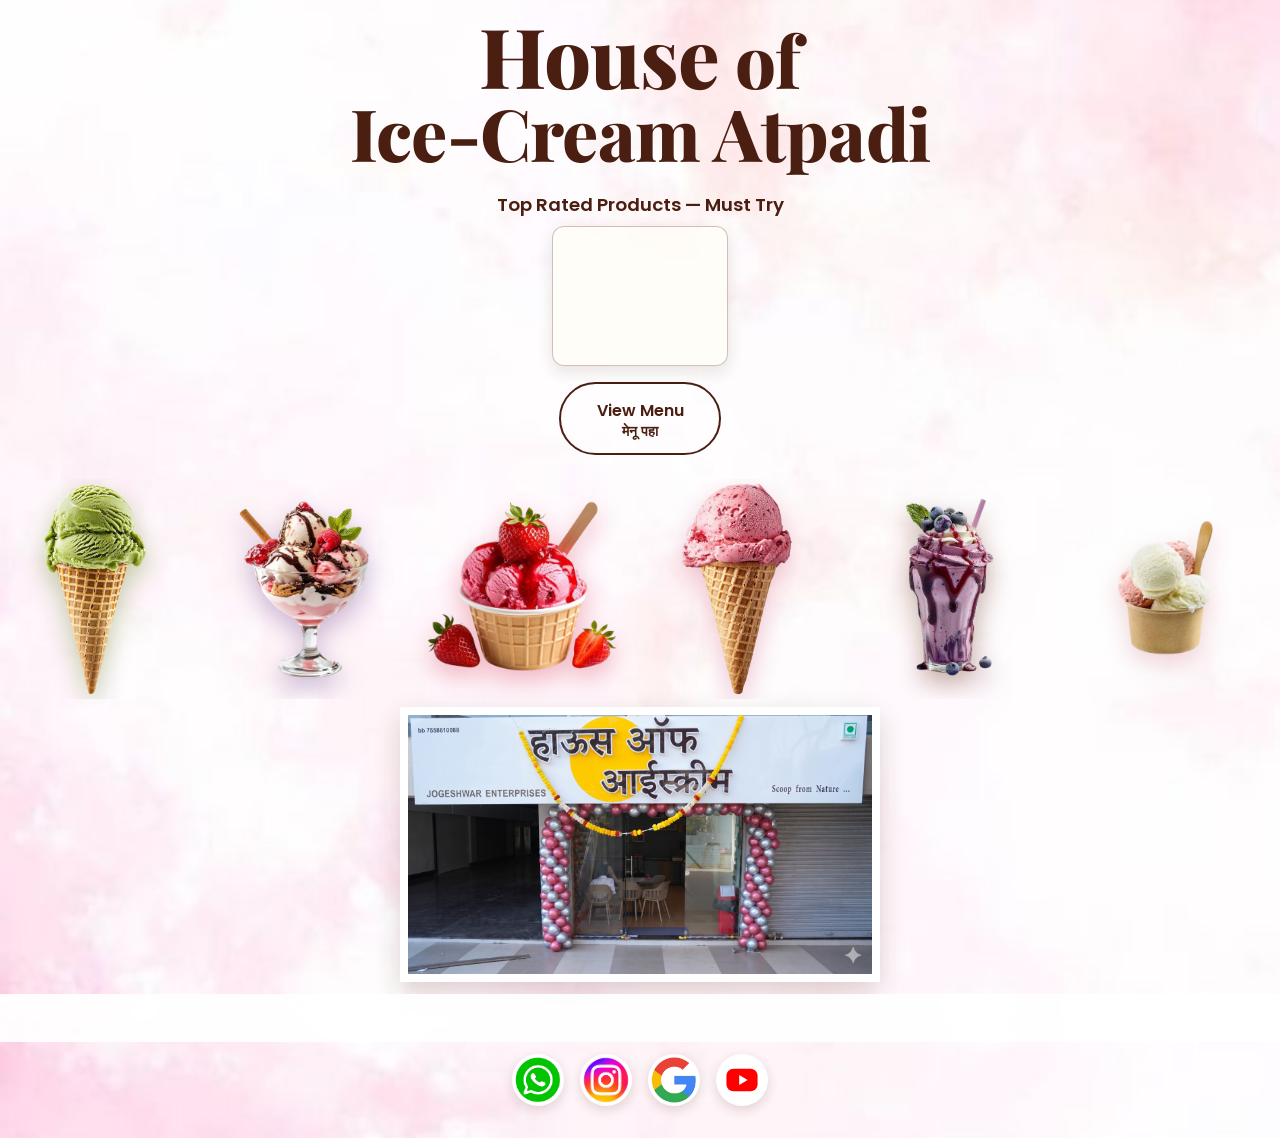
==== commit 834cc99b: "Update index.html" ====
--- a/index.html
+++ b/index.html
@@ -93,7 +93,7 @@
       <span class="social-icon google-icon">
         <img src="images/google.png" alt="Google">
       </span>
-      <a class="social-icon youtube-icon" href="https://youtube.com/@bytee_nova?si=XXOdDmDfrM8ZX5V7" target="_blank" rel="noopener noreferrer">
+      <a class="social-icon youtube-icon" href="https://youtube.com/shorts/IE0FFnPnusw?si=tsKHDB4XDBvVlo0R" target="_blank" rel="noopener noreferrer">
         <svg viewBox="0 0 24 24" role="img" aria-label="YouTube">
           <rect x="1" y="4" width="22" height="16" rx="5" fill="#ff0000"></rect>
           <path d="M10 8.5v7l6-3.5z" fill="#fff"></path>
--- a/css/style.css
+++ b/css/style.css
@@ -1,105 +1,1067 @@
-<!DOCTYPE html>
-<html lang="en">
-<head>
-  <meta charset="UTF-8">
-  <meta name="viewport" content="width=device-width, initial-scale=1">
-  <title>House of Ice-Cream, Atpadi</title>
-  <link rel="preconnect" href="https://fonts.googleapis.com">
-  <link rel="preconnect" href="https://fonts.gstatic.com" crossorigin>
-  <link href="https://fonts.googleapis.com/css2?family=Playfair+Display:ital,wght@0,800;1,500&family=Poppins:wght@500;600&display=swap" rel="stylesheet">
-  <link rel="stylesheet" href="css/style.css">
-</head>
-<body>
-  <main class="home">
-    <h1 class="brand" aria-label="House of Ice-Cream, Atpadi">
-      <span class="line line-1"><span class="big">House</span> of</span>
-      <span class="line line-2">Ice-Cream Atpadi</span>
-    </h1>
-
-    <h2 class="showcase-heading">Top Rated Products — Must Try</h2>
-    <div class="home-showcase">
-      <div class="showcase-box">
-        <div class="showcase-images" aria-hidden="true">
-          <img src="images/green_cone.png" alt="">
-          <img src="images/pink_cone.png" alt="">
-          <img src="images/yellow_cone.png" alt="">
-        </div>
-        <div class="showcase-products">
-          <div class="showcase-item">
-            <span class="showcase-name">Pista Delight</span>
-            <span class="showcase-price">₹60</span>
-          </div>
-          <div class="showcase-item">
-            <span class="showcase-name">Strawberry Scoop</span>
-            <span class="showcase-price">₹55</span>
-          </div>
-          <div class="showcase-item">
-            <span class="showcase-name">Mango Magic</span>
-            <span class="showcase-price">₹60</span>
-          </div>
-        </div>
-      </div>
-    </div>
-
-    <a class="btn" href="menu.html">View Menu <span class="navigation-marathi" lang="mr">मेनू पहा</span></a>
-
-    <div class="treat-marquee" aria-label="Ice cream cones, glasses, and cups">
-      <div class="treat-track">
-        <div class="treat-group">
-          <img src="images/green_cone.png" alt="Green ice cream cone">
-          <img src="images/glass2.png" alt="Ice cream glass">
-          <img src="images/cup3.png" alt="Ice cream cup">
-          <img src="images/pink_cone.png" alt="Pink ice cream cone">
-          <img src="images/glass1.png" alt="Ice cream glass">
-          <img src="images/cup2.png" alt="Ice cream cup">
-          <img src="images/yellow_cone.png" alt="Yellow ice cream cone">
-          <img src="images/glass3.png" alt="Ice cream glass">
-          <img src="images/cup1.png" alt="Ice cream cup">
-        </div>
-        <div class="treat-group" aria-hidden="true">
-          <img src="images/green_cone.png" alt="">
-          <img src="images/glass2.png" alt="">
-          <img src="images/cup3.png" alt="">
-          <img src="images/pink_cone.png" alt="">
-          <img src="images/glass1.png" alt="">
-          <img src="images/cup2.png" alt="">
-          <img src="images/yellow_cone.png" alt="">
-          <img src="images/glass3.png" alt="">
-          <img src="images/cup1.png" alt="">
-        </div>
-      </div>
-    </div>
-
-    <section class="shop-image-wrap" aria-label="Ice cream shop photo">
-      <img src="images/shop1.png" alt="House of Ice-Cream shop" class="shop-image">
-    </section>
-
-    <div class="contact-message-strip" role="region" aria-label="सोशल मीडिया सूचना">
-      <span lang="mr">आमच्याशी संपर्क साधण्यासाठी WhatsApp आयकॉनवर क्लिक करा.</span>
-      <span lang="mr">नवीन ऑफरसाठी आम्हाला Instagram वर फॉलो करा.</span>
-      <span lang="mr">Google वर तुमचे अमूल्य रेटिंग द्या, जेणेकरून आम्ही तुम्हाला सदैव सर्वोत्तम सेवा देऊ शकू.</span>
-      <span lang="mr">डिजिटल मेनू कार्ड कसे वापरावे हे पाहण्यासाठी YouTube वर क्लिक करा.</span>
-    </div>
-
-    <div class="social-icons" role="group" aria-label="Social media icons">
-      <a class="social-contact" href="https://wa.me/917558610088" target="_blank" rel="noopener noreferrer" aria-label="WhatsApp 7558610088">
-        <span class="social-icon whatsapp-icon" aria-hidden="true">
-          <img src="images/whatsapp.png" alt="">
-        </span>
-      </a>
-      <a class="social-icon instagram-icon" href="https://www.instagram.com/house_of_ice_cream_atpadi?exln=MTM2d2lxbG9vYTNldw==" target="_blank" rel="noopener noreferrer">
-        <img src="images/Instagram.png" alt="Instagram">
-      </a>
-      <span class="social-icon google-icon">
-        <img src="images/google.png" alt="Google">
-      </span>
-      <a class="social-icon youtube-icon" href="https://youtube.com/@bytee_nova?si=XXOdDmDfrM8ZX5V7" target="_blank" rel="noopener noreferrer">
-        <svg viewBox="0 0 24 24" role="img" aria-label="YouTube">
-          <rect x="1" y="4" width="22" height="16" rx="5" fill="#ff0000"></rect>
-          <path d="M10 8.5v7l6-3.5z" fill="#fff"></path>
-        </svg>
-      </a>
-    </div>
-  </main>
-</body>
-</html>
+:root {
+  --bg: #f7f1e8;
+  --choc: #4a1f12;
+  --choc-soft: #7a4a3a;
+  --font-display: "Playfair Display", Georgia, "Times New Roman", serif;
+  --font-body: "Poppins", system-ui, -apple-system, "Segoe UI", Roboto, sans-serif;
+}
+
+* { box-sizing: border-box; margin: 0; padding: 0; }
+
+html, body { height: 100%; }
+
+body {
+  background: url("../images/pink_background.jpg") center/cover no-repeat fixed;
+  color: var(--choc);
+  font-family: var(--font-body);
+  -webkit-font-smoothing: antialiased;
+}
+
+/* ---------- Home ---------- */
+.home {
+  min-height: 100vh;
+  min-height: 100dvh;
+  display: flex;
+  flex-direction: column;
+  align-items: center;
+  justify-content: flex-start;
+  text-align: center;
+  padding: 2rem 1.25rem;
+}
+
+.brand {
+  font-family: var(--font-display);
+  font-weight: 800;
+  line-height: 0.95;
+  letter-spacing: -0.01em;
+  font-size: clamp(2.4rem, 11vw, 4.5rem);
+  transform: translateY(-16px);
+  animation: brand-arrive 800ms ease-out both;
+}
+.brand .line { display: block; }
+.brand .line-2 { margin-top: 0.05em; }
+.brand .big { font-size: 1.15em; }
+
+@keyframes brand-arrive {
+  from { opacity: 0; transform: translateY(-32px); }
+  to { opacity: 1; transform: translateY(-16px); }
+}
+
+.home-showcase {
+  display: flex;
+  justify-content: center;
+  gap: 0.75rem;
+  margin-top: 0.5rem;
+}
+
+.showcase-heading {
+  margin-top: 0.5rem;
+  font-size: clamp(0.9rem, 3vw, 1.15rem);
+  font-weight: 600;
+}
+
+.showcase-box {
+  position: relative;
+  display: flex;
+  width: clamp(7.5rem, 26vw, 11rem);
+  aspect-ratio: 1.25;
+  flex-direction: column;
+  align-items: center;
+  overflow: hidden;
+  padding: 0.4rem;
+  border: 1px solid rgba(122, 74, 58, 0.35);
+  border-radius: 12px;
+  background: rgba(255, 253, 247, 0.88);
+  box-shadow: 0 6px 16px rgba(74, 31, 18, 0.12);
+}
+
+.showcase-images {
+  position: relative;
+  flex: 1;
+  width: 100%;
+  min-height: 0;
+}
+
+.showcase-images img {
+  position: absolute;
+  inset: 0 15%;
+  width: 70%;
+  height: 100%;
+  object-fit: contain;
+  opacity: 0;
+  animation: showcase-cycle 9s linear infinite;
+}
+
+.showcase-images img:nth-child(2) { animation-delay: -3s; }
+.showcase-images img:nth-child(3) { animation-delay: -6s; }
+
+.showcase-products {
+  position: relative;
+  width: 100%;
+  height: 2.2rem;
+}
+
+.showcase-item {
+  position: absolute;
+  inset: 0;
+  display: flex;
+  flex-direction: column;
+  align-items: center;
+  justify-content: center;
+  opacity: 0;
+  animation: showcase-cycle 9s linear infinite;
+}
+
+.showcase-item:nth-child(2) { animation-delay: -3s; }
+.showcase-item:nth-child(3) { animation-delay: -6s; }
+
+.showcase-name {
+  font-size: 0.72rem;
+  font-weight: 600;
+  line-height: 1.1;
+}
+
+.showcase-price {
+  font-size: 0.75rem;
+  font-weight: 700;
+  line-height: 1.1;
+}
+
+@keyframes showcase-cycle {
+  0%, 30% { opacity: 1; }
+  32%, 100% { opacity: 0; }
+}
+
+.place {
+  display: flex;
+  align-items: center;
+  justify-content: center;
+  gap: 0.9rem;
+  margin-top: 1.4rem;
+  font-family: var(--font-display);
+  font-weight: 800;
+  font-size: clamp(1.4rem, 6vw, 2rem);
+}
+.rule {
+  display: inline-block;
+  width: clamp(36px, 12vw, 80px);
+  height: 2px;
+  background: var(--choc);
+  border-radius: 2px;
+}
+
+.tagline {
+  margin-top: 0.8rem;
+  font-family: var(--font-display);
+  font-style: italic;
+  font-weight: 500;
+  font-size: clamp(1.15rem, 5vw, 1.6rem);
+}
+
+.btn {
+  margin-top: 1rem;
+  display: inline-block;
+  padding: 0.85rem 2.2rem;
+  border: 2px solid var(--choc);
+  border-radius: 999px;
+  color: var(--choc);
+  text-decoration: none;
+  font-weight: 600;
+  font-size: 1rem;
+  transition: background 0.2s, color 0.2s;
+}
+.btn .navigation-marathi { display: block; }
+.btn:hover, .btn:focus-visible { background: var(--choc); color: #fff; }
+.btn:focus-visible { outline: 3px solid var(--choc-soft); outline-offset: 3px; }
+
+/* One entrance sequence on load */
+.reveal { opacity: 0; transform: translateY(14px); transition: opacity 0.7s ease, transform 0.7s ease; }
+.reveal.in { opacity: 1; transform: none; }
+
+/* ---------- Menu page ---------- */
+.menu-page { max-width: 1000px; margin: 0 auto; padding: 1.5rem 1.25rem 4rem; }
+
+.treat-marquee {
+  align-self: stretch;
+  width: auto;
+  margin: 1.5rem -1.25rem 0;
+  overflow: hidden;
+}
+
+.treat-track,
+.treat-group {
+  display: flex;
+  align-items: center;
+  width: max-content;
+}
+
+.treat-track {
+  animation: treat-scroll 32s linear infinite;
+}
+
+.treat-group {
+  flex: 0 0 auto;
+  gap: 1.5rem;
+  padding-right: 1.5rem;
+}
+
+.treat-group img {
+  display: block;
+  flex: 0 0 auto;
+  width: clamp(110px, 17vw, 190px);
+  height: clamp(130px, 21vw, 220px);
+  object-fit: contain;
+  background: transparent;
+}
+
+.treat-group img:nth-child(1) { filter: drop-shadow(0 10px 12px rgba(112, 145, 54, 0.42)); }
+.treat-group img:nth-child(2) { filter: drop-shadow(0 10px 12px rgba(126, 87, 155, 0.4)); }
+.treat-group img:nth-child(3) { filter: drop-shadow(0 10px 12px rgba(218, 83, 106, 0.4)); }
+.treat-group img:nth-child(4) { filter: drop-shadow(0 10px 12px rgba(218, 116, 145, 0.42)); }
+.treat-group img:nth-child(5) { filter: drop-shadow(0 10px 12px rgba(111, 63, 39, 0.42)); }
+.treat-group img:nth-child(6) { filter: drop-shadow(0 10px 12px rgba(218, 145, 154, 0.4)); }
+.treat-group img:nth-child(7) { filter: drop-shadow(0 10px 12px rgba(225, 174, 53, 0.45)); }
+.treat-group img:nth-child(8) { filter: drop-shadow(0 10px 12px rgba(132, 78, 47, 0.42)); }
+.treat-group img:nth-child(9) { filter: drop-shadow(0 10px 12px rgba(210, 183, 135, 0.45)); }
+
+@keyframes treat-scroll {
+  to { transform: translateX(-50%); }
+}
+
+.shop-image-wrap {
+  display: flex;
+  justify-content: center;
+  width: 100%;
+  margin: 0.5rem auto 0;
+}
+
+.shop-image {
+  width: 60%;
+  max-width: 480px;
+  height: auto;
+  display: block;
+  border: 8px solid #fff;
+  border-radius: 0;
+  box-shadow: 0 10px 25px rgba(74, 31, 18, 0.18);
+}
+
+.social-icons {
+  display: flex;
+  justify-content: center;
+  gap: 1rem;
+  margin: 0.75rem auto 0;
+}
+
+.social-contact {
+  display: inline-flex;
+  align-items: center;
+  gap: 0.35rem;
+  color: var(--choc);
+  text-decoration: none;
+}
+
+.contact-message-strip {
+  display: grid;
+  align-self: stretch;
+  width: auto;
+  min-height: 3rem;
+  place-items: center;
+  margin: 0.75rem -1.25rem 0;
+  padding: 0.45rem 1rem;
+  background: rgba(255, 255, 255, 0.94);
+  color: var(--choc);
+  font-size: 0.78rem;
+  line-height: 1.4;
+  text-align: center;
+}
+
+.contact-message-strip span {
+  grid-area: 1 / 1;
+  opacity: 0;
+  animation: contact-message-cycle 32s linear infinite;
+}
+
+.contact-message-strip span:nth-child(2) { animation-delay: -8s; }
+.contact-message-strip span:nth-child(3) { animation-delay: -16s; }
+.contact-message-strip span:nth-child(4) { animation-delay: -24s; }
+
+@keyframes contact-message-cycle {
+  0%, 22% { opacity: 1; }
+  25%, 100% { opacity: 0; }
+}
+
+.social-icon {
+  display: grid;
+  position: relative;
+  width: 52px;
+  height: 52px;
+  place-items: center;
+  border-radius: 50%;
+  background: #fff;
+  box-shadow: 0 4px 12px rgba(74, 31, 18, 0.16);
+  overflow: hidden;
+}
+
+.social-icon[href]:focus-visible,
+.social-contact:focus-visible {
+  outline: 2px solid var(--choc-soft);
+  outline-offset: 3px;
+}
+
+.social-icon img {
+  display: block;
+  width: 34px;
+  height: 34px;
+  object-fit: contain;
+}
+
+.youtube-icon svg {
+  display: block;
+  width: 34px;
+  height: 34px;
+}
+
+.whatsapp-icon img,
+.instagram-icon img,
+.google-icon img {
+  position: absolute;
+  top: 50%;
+  left: 50%;
+  transform: translate(-50%, -50%);
+}
+
+.whatsapp-icon img { width: 80px; height: 80px; }
+.instagram-icon img { width: 56px; height: 56px; }
+.google-icon img { width: 66px; height: 66px; }
+
+.menu-head { text-align: center; padding: 1rem 0 1.5rem; }
+.menu-head a { color: inherit; text-decoration: none; }
+.menu-head .title { font-family: var(--font-display); font-weight: 800; font-size: 2rem; line-height: 1.05; }
+.menu-head .sub { font-family: var(--font-display); font-style: italic; margin-top: 0.3rem; color: var(--choc-soft); }
+
+.tabs {
+  position: sticky; top: 0; z-index: 5;
+  display: flex; gap: 0.5rem; overflow-x: auto;
+  padding: 0.7rem 0; background: var(--bg);
+  border-bottom: 1px solid #eadfd9;
+  scrollbar-width: none;
+}
+.tabs::-webkit-scrollbar { display: none; }
+.tab {
+  flex: 0 0 auto;
+  font: 600 0.9rem var(--font-body);
+  color: var(--choc);
+  background: #fff;
+  border: 1.5px solid var(--choc);
+  border-radius: 999px;
+  padding: 0.5rem 1.1rem;
+  cursor: pointer;
+}
+.tab[aria-selected="true"] { background: var(--choc); color: #fff; }
+.tab:focus-visible { outline: 3px solid var(--choc-soft); outline-offset: 2px; }
+
+.items { list-style: none; margin-top: 0.5rem; }
+.item {
+  display: flex; justify-content: space-between; align-items: baseline; gap: 1rem;
+  padding: 1rem 0; border-bottom: 1px dashed #d9c9c1;
+}
+.item .name { font-weight: 600; font-size: 1.05rem; }
+.item .desc { font-size: 0.85rem; color: var(--choc-soft); margin-top: 0.15rem; }
+.item .price {
+  font-family: "Poppins", "Noto Sans", "Segoe UI", "Segoe UI Symbol", Arial, sans-serif;
+  font-variant-numeric: tabular-nums;
+  font-weight: 600;
+  font-size: 1.1rem;
+  white-space: nowrap;
+}
+
+.back { display: inline-block; margin-top: 2rem; color: var(--choc); font-weight: 600; text-decoration: none; }
+.back:hover { text-decoration: underline; }
+
+.menu-document {
+  width: min(100% - 2rem, 900px);
+  margin: 0 auto;
+  padding: 1.5rem 0 3rem;
+}
+
+.menu-back {
+  display: inline-block;
+  margin-bottom: 1rem;
+  color: var(--choc);
+  font-weight: 600;
+  text-decoration: none;
+}
+
+.menu-back:hover { text-decoration: underline; }
+
+.flavor-sheet {
+  padding: clamp(1.25rem, 4vw, 2.5rem);
+  background: rgba(255, 253, 247, 0.9);
+  border: 1px solid rgba(122, 74, 58, 0.18);
+  border-radius: 12px;
+  box-shadow: 0 14px 36px rgba(74, 31, 18, 0.12);
+}
+
+.flavor-heading {
+  margin-bottom: 1.5rem;
+  text-align: center;
+}
+
+.flavor-heading h1 {
+  font-family: var(--font-display);
+  font-size: clamp(2.2rem, 7vw, 3.5rem);
+  line-height: 1;
+}
+
+.flavor-heading p {
+  margin-top: 0.5rem;
+  color: #8d5360;
+  font-size: 0.85rem;
+  font-weight: 600;
+  letter-spacing: 0.08em;
+  text-transform: uppercase;
+}
+
+.flavor-layout {
+  display: block;
+}
+
+.flavor-list { min-width: 0; }
+
+.flavor-columns,
+.flavor-row {
+  display: grid;
+  grid-template-columns: minmax(0, 1fr) 4.2rem 5.2rem;
+  gap: 0.35rem;
+  align-items: center;
+}
+
+.flavor-columns {
+  min-height: 3.4rem;
+  color: var(--choc-soft);
+  font-size: 0.75rem;
+  font-weight: 600;
+  text-align: center;
+}
+
+.flavor-columns span:first-child { text-align: left; }
+
+.flavor-row {
+  min-height: 2.35rem;
+  border-bottom: 1px solid rgba(122, 74, 58, 0.16);
+  font-size: 0.88rem;
+}
+
+.flavor-row span:first-child { font-weight: 600; }
+.flavor-row span:not(:first-child) {
+  text-align: center;
+  white-space: nowrap;
+  font-family: "Poppins", "Noto Sans", "Segoe UI", "Segoe UI Symbol", Arial, sans-serif;
+  font-variant-numeric: tabular-nums;
+  font-weight: 600;
+}
+
+.flavor-name {
+  overflow: hidden;
+  white-space: nowrap;
+  text-overflow: ellipsis;
+}
+
+.flavor-marathi {
+  margin-left: 0.25rem;
+  color: var(--choc-soft);
+  font-family: system-ui, "Noto Sans Devanagari", sans-serif;
+  font-size: 0.9em;
+}
+
+.menu-note {
+  margin-top: 1.5rem;
+  color: var(--choc-soft);
+  font-size: 0.75rem;
+  text-align: center;
+}
+
+.menu-entry-navigation {
+  display: flex;
+  align-items: center;
+  justify-content: space-between;
+  gap: 0.75rem;
+  margin: 0 0 0.65rem;
+}
+
+.menu-entry-navigation a,
+.catalog-pagination a {
+  color: var(--choc);
+  font-weight: 600;
+  text-decoration: none;
+}
+
+.menu-entry-navigation a {
+  display: inline-flex;
+  min-height: 2rem;
+  flex-direction: column;
+  align-items: center;
+  justify-content: center;
+  padding: 0.4rem 0.85rem;
+  border: 1px solid rgba(122, 74, 58, 0.35);
+  border-radius: 999px;
+  background: rgba(255, 253, 247, 0.82);
+}
+
+.menu-entry-navigation a:hover,
+.menu-entry-navigation a:focus-visible,
+.catalog-pagination a:hover {
+  text-decoration: underline;
+}
+
+.menu-entry-navigation a:focus-visible,
+.catalog-pagination a:focus-visible {
+  outline: 2px solid var(--choc-soft);
+  outline-offset: 2px;
+}
+
+.catalog-document {
+  width: min(100% - 2rem, 760px);
+  margin: 0 auto;
+  padding: 1rem 0;
+}
+
+.catalog-pagination {
+  display: flex;
+  align-items: center;
+  justify-content: space-between;
+  gap: 0.75rem;
+  margin-bottom: 0.6rem;
+  font-size: 0.75rem;
+}
+
+.catalog-page-nav {
+  display: grid;
+  grid-template-columns: 1fr auto 1fr;
+  align-items: center;
+  margin: 0 0 0.6rem;
+  font-size: 0.75rem;
+}
+
+.catalog-page-nav a,
+.catalog-page-disabled {
+  display: inline-flex;
+  min-height: 2rem;
+  flex-direction: column;
+  align-items: center;
+  justify-content: center;
+  padding: 0.35rem 0.65rem;
+  border: 1px solid rgba(122, 74, 58, 0.35);
+  border-radius: 8px;
+  background: rgba(255, 253, 247, 0.85);
+}
+
+.catalog-page-nav a:first-child { justify-self: start; }
+.catalog-page-nav a:last-child,
+.catalog-page-disabled { justify-self: end; }
+
+.catalog-page-nav .catalog-current {
+  display: grid;
+  width: 2rem;
+  height: 2rem;
+  place-items: center;
+  border-radius: 50%;
+  background: var(--choc);
+  color: #fff;
+  font-weight: 700;
+}
+
+.catalog-page-disabled {
+  color: var(--choc-soft);
+  opacity: 0.55;
+}
+
+.navigation-marathi {
+  font-family: system-ui, "Noto Sans Devanagari", sans-serif;
+  font-size: 0.85em;
+  line-height: 1.2;
+}
+
+.catalog-sheet {
+  padding: clamp(1rem, 4vw, 2rem);
+  border: 1px solid rgba(122, 74, 58, 0.18);
+  border-radius: 12px;
+  background: rgba(255, 253, 247, 0.92);
+  box-shadow: 0 14px 36px rgba(74, 31, 18, 0.12);
+  transform-origin: left center;
+  backface-visibility: hidden;
+  animation: menu-page-flip 650ms cubic-bezier(0.2, 0.75, 0.25, 1) both;
+}
+
+.flavor-sheet {
+  transform-origin: left center;
+  backface-visibility: hidden;
+  animation: menu-page-flip 650ms cubic-bezier(0.2, 0.75, 0.25, 1) both;
+}
+
+@keyframes menu-page-flip {
+  from {
+    opacity: 0.55;
+    transform: perspective(1100px) rotateY(-78deg);
+  }
+  70% {
+    opacity: 1;
+    transform: perspective(1100px) rotateY(7deg);
+  }
+  to {
+    opacity: 1;
+    transform: perspective(1100px) rotateY(0);
+  }
+}
+
+.catalog-title {
+  margin-bottom: 1rem;
+  text-align: center;
+}
+
+.catalog-title h1,
+.catalog-category h2 {
+  font-family: var(--font-display);
+  font-weight: 800;
+  line-height: 1.05;
+}
+
+.catalog-title h1 { font-size: clamp(1.8rem, 7vw, 2.7rem); }
+
+.catalog-kicker {
+  margin-bottom: 0.25rem;
+  color: var(--choc-soft);
+  font-size: 0.65rem;
+  font-weight: 600;
+  letter-spacing: 0.08em;
+  text-transform: uppercase;
+}
+
+.catalog-category + .catalog-category {
+  margin-top: 1rem;
+  padding-top: 0.75rem;
+  border-top: 1px solid rgba(122, 74, 58, 0.2);
+}
+
+.catalog-category h2 {
+  margin-bottom: 0.35rem;
+  font-size: 1.35rem;
+}
+
+.catalog-category-note {
+  margin-bottom: 0.35rem;
+  color: var(--choc-soft);
+  font-size: 0.66rem;
+  font-style: italic;
+}
+
+.catalog-prices {
+  margin-bottom: 0.15rem;
+  color: var(--choc-soft);
+  font-size: 0.62rem;
+  text-align: right;
+}
+
+.catalog-list { list-style: none; }
+
+.catalog-row {
+  display: grid;
+  grid-template-columns: minmax(0, 1fr) auto;
+  align-items: center;
+  gap: 0.75rem;
+  padding: 0.4rem 0;
+  border-bottom: 1px dashed rgba(122, 74, 58, 0.28);
+}
+
+.catalog-row:last-child { border-bottom: 0; }
+.catalog-copy { min-width: 0; }
+.catalog-name { display: block; font-size: 0.88rem; font-weight: 600; }
+
+.catalog-marathi {
+  margin-left: 0.2rem;
+  color: var(--choc-soft);
+  font-family: system-ui, "Noto Sans Devanagari", sans-serif;
+  font-size: 0.82em;
+  font-weight: 500;
+}
+
+.catalog-description {
+  display: block;
+  margin-top: 0.05rem;
+  color: var(--choc-soft);
+  font-size: 0.65rem;
+  line-height: 1.3;
+}
+
+.catalog-price {
+  white-space: nowrap;
+  font-family: "Poppins", "Noto Sans", "Segoe UI", "Segoe UI Symbol", Arial, sans-serif;
+  font-size: 0.9rem;
+  font-weight: 600;
+  font-variant-numeric: tabular-nums;
+  text-align: right;
+}
+
+.catalog-price small {
+  font-family: inherit;
+  font-size: 0.72em;
+  font-weight: 500;
+}
+
+.orderable-row { grid-template-columns: minmax(0, 1fr) auto; }
+
+.order-actions {
+  display: grid;
+  grid-template-columns: minmax(0, 1fr) auto;
+  align-items: center;
+  gap: 0.3rem;
+  justify-items: end;
+}
+
+.order-option {
+  max-width: 10rem;
+  min-width: 0;
+  padding: 0.3rem 0.35rem;
+  border: 1px solid rgba(122, 74, 58, 0.35);
+  border-radius: 6px;
+  background: #fff;
+  color: var(--choc);
+  font: 500 0.7rem var(--font-body);
+}
+
+.add-to-order,
+.place-order-button {
+  border: 1px solid var(--choc);
+  border-radius: 999px;
+  background: var(--choc);
+  color: #fff;
+  font: 600 0.7rem var(--font-body);
+  cursor: pointer;
+}
+
+.add-to-order { padding: 0.35rem 0.55rem; white-space: nowrap; }
+.add-to-order:hover,
+.place-order-button:hover { background: #6a3523; }
+.add-to-order:focus-visible,
+.place-order-button:focus-visible,
+.order-summary-controls button:focus-visible,
+.order-cart-link:focus-visible {
+  outline: 3px solid #d59b71;
+  outline-offset: 2px;
+}
+
+.add-to-order:disabled,
+.place-order-button:disabled { opacity: 0.55; cursor: not-allowed; }
+
+.flavor-columns.orderable-columns,
+.flavor-row.orderable-row {
+  grid-template-columns: minmax(0, 1fr) minmax(0, 1fr);
+}
+
+.flavor-columns.orderable-columns span:last-child { text-align: right; }
+.flavor-row.orderable-row .order-actions { width: 100%; }
+
+.order-status {
+  margin: 0.45rem 0;
+  padding: 0.45rem 0.6rem;
+  border-radius: 6px;
+  background: #e8f5e9;
+  color: #24552b;
+  font-size: 0.75rem;
+}
+
+.order-status.is-error {
+  background: #fff0ed;
+  color: #8a261b;
+}
+
+.order-cart-link {
+  position: fixed;
+  right: 0.8rem;
+  bottom: 0.8rem;
+  z-index: 10;
+  display: inline-flex;
+  align-items: center;
+  gap: 0.4rem;
+  padding: 0.6rem 0.9rem;
+  border-radius: 999px;
+  background: var(--choc);
+  box-shadow: 0 4px 14px rgba(74, 31, 18, 0.25);
+  color: #fff;
+  font-size: 0.8rem;
+  font-weight: 600;
+  text-decoration: none;
+}
+
+.order-cart-count {
+  display: grid;
+  min-width: 1.3rem;
+  height: 1.3rem;
+  place-items: center;
+  border-radius: 50%;
+  background: #fff;
+  color: var(--choc);
+  font-size: 0.7rem;
+}
+
+.order-document {
+  width: min(100% - 2rem, 760px);
+  margin: 0 auto;
+  padding: 1rem 0 2rem;
+}
+
+.order-page-navigation {
+  display: flex;
+  justify-content: space-between;
+  gap: 0.75rem;
+  margin-bottom: 0.6rem;
+}
+
+.order-page-navigation a {
+  display: inline-flex;
+  flex-direction: column;
+  align-items: center;
+  color: var(--choc);
+  font-size: 0.8rem;
+  font-weight: 600;
+  text-decoration: none;
+}
+
+.order-page-navigation a:hover { text-decoration: underline; }
+
+.order-sheet {
+  padding: clamp(1rem, 4vw, 2rem);
+  border: 1px solid rgba(122, 74, 58, 0.18);
+  border-radius: 12px;
+  background: rgba(255, 253, 247, 0.94);
+  box-shadow: 0 14px 36px rgba(74, 31, 18, 0.12);
+}
+
+.order-heading { margin-bottom: 1rem; text-align: center; }
+.order-heading h1 { font-family: var(--font-display); font-size: clamp(1.8rem, 7vw, 2.7rem); }
+.order-empty { margin: 0.8rem 0; color: var(--choc-soft); }
+.order-summary-list { list-style: none; }
+
+.order-summary-row {
+  display: flex;
+  justify-content: space-between;
+  align-items: center;
+  gap: 0.8rem;
+  padding: 0.7rem 0;
+  border-bottom: 1px dashed rgba(122, 74, 58, 0.28);
+}
+
+.order-summary-details { display: grid; gap: 0.15rem; }
+.order-summary-details strong { font-size: 0.9rem; }
+.order-summary-details span { color: var(--choc-soft); font-size: 0.72rem; }
+.order-summary-controls { display: flex; align-items: center; gap: 0.35rem; }
+
+.order-summary-controls button {
+  min-width: 1.8rem;
+  min-height: 1.8rem;
+  border: 1px solid rgba(122, 74, 58, 0.35);
+  border-radius: 6px;
+  background: #fff;
+  color: var(--choc);
+  font: 600 0.8rem var(--font-body);
+  cursor: pointer;
+}
+
+.order-summary-controls .order-remove {
+  width: auto;
+  padding: 0 0.45rem;
+  color: #8a261b;
+  font-size: 0.65rem;
+}
+
+.order-total {
+  display: flex;
+  justify-content: space-between;
+  margin: 0.8rem 0 1.25rem;
+  padding-top: 0.7rem;
+  border-top: 2px solid rgba(122, 74, 58, 0.3);
+  font-size: 1.05rem;
+}
+
+.order-total strong,
+.order-summary-details { font-variant-numeric: tabular-nums; }
+
+.order-form { display: grid; gap: 0.45rem; }
+.order-form h2 { margin-bottom: 0.3rem; font-family: var(--font-display); font-size: 1.3rem; }
+.order-form label { font-size: 0.78rem; font-weight: 600; }
+
+.order-form input,
+.order-form select,
+.order-form textarea {
+  width: 100%;
+  padding: 0.6rem;
+  border: 1px solid rgba(122, 74, 58, 0.4);
+  border-radius: 6px;
+  background: #fff;
+  color: var(--choc);
+  font: 500 0.85rem var(--font-body);
+}
+
+.order-form .order-confirmation { display: flex; align-items: flex-start; gap: 0.55rem; cursor: pointer; }
+.order-form .order-confirmation input {
+  width: 1rem;
+  height: 1rem;
+  flex: 0 0 auto;
+  margin: 0.08rem 0 0;
+  padding: 0;
+  accent-color: var(--choc);
+}
+.order-form .order-confirmation input:focus-visible { outline: 2px solid var(--choc); outline-offset: 2px; }
+.order-form .order-confirmation span { line-height: 1.4; }
+.order-confirmation-note { margin: 0.35rem 0; color: var(--choc-soft); font-size: 0.72rem; }
+.place-order-button { min-height: 2.6rem; padding: 0.6rem 1rem; }
+
+@media (prefers-reduced-motion: reduce) {
+  .reveal { transition: none; opacity: 1; transform: none; }
+  .brand { animation: none; }
+  .showcase-images img { animation: none; }
+  .showcase-images img:first-child { opacity: 1; }
+  .showcase-item { animation: none; }
+  .showcase-item:first-child { opacity: 1; }
+  .contact-message-strip { display: block; }
+  .contact-message-strip span { display: block; opacity: 1; animation: none; }
+  .btn { transition: none; }
+  .treat-track { animation: none; }
+  .treat-group[aria-hidden="true"] { display: none; }
+  .catalog-sheet,
+  .flavor-sheet { animation: none; transform: none; }
+}
+
+@media (max-width: 600px) {
+  .menu-document {
+    display: flex;
+    flex-direction: column;
+    justify-content: center;
+    width: min(100% - 1rem, 900px);
+    min-height: 100svh;
+    padding: 0.4rem 0;
+  }
+  .menu-back { margin-bottom: 0.4rem; font-size: 0.75rem; }
+  .flavor-sheet { padding: 0.7rem; }
+  .menu-entry-navigation { margin-bottom: 0.45rem; }
+  .flavor-heading { margin-bottom: 0.4rem; }
+  .flavor-heading h1 { font-size: clamp(1.65rem, 7vw, 2rem); }
+  .flavor-heading p { margin-top: 0.15rem; font-size: 0.6rem; }
+  .flavor-columns,
+  .flavor-row { grid-template-columns: minmax(0, 1fr) 3.1rem 3.6rem; gap: 0.15rem; }
+  .flavor-columns { min-height: 2rem; font-size: 0.58rem; }
+  .flavor-row { min-height: 1.3rem; font-size: 0.64rem; }
+  .flavor-marathi { margin-left: 0.15rem; }
+  .menu-note { margin-top: 0.45rem; font-size: 0.58rem; }
+}
+
+@media (max-width: 600px) {
+  .catalog-document {
+    display: flex;
+    flex-direction: column;
+    justify-content: flex-start;
+    width: min(100% - 1rem, 760px);
+    min-height: 100svh;
+    padding: 0.4rem 0;
+  }
+
+  .catalog-page-nav { margin: 0 0 0.4rem; font-size: 0.68rem; }
+  .catalog-page-nav a,
+  .catalog-page-disabled { min-height: 1.8rem; padding: 0.3rem 0.5rem; }
+  .catalog-page-nav .catalog-current { width: 1.8rem; height: 1.8rem; }
+  .catalog-sheet { padding: 0.75rem; }
+  .catalog-title { margin-bottom: 0.55rem; }
+  .catalog-title h1 { font-size: clamp(1.55rem, 6vw, 2rem); }
+  .catalog-category + .catalog-category { margin-top: 0.55rem; padding-top: 0.45rem; }
+  .catalog-category h2 { margin-bottom: 0.2rem; font-size: 1.1rem; }
+  .catalog-category-note { margin-bottom: 0.2rem; font-size: 0.6rem; }
+  .catalog-row { gap: 0.45rem; padding: 0.28rem 0; }
+  .catalog-name { font-size: 0.76rem; }
+  .catalog-description { font-size: 0.58rem; }
+  .catalog-price { font-size: 0.8rem; }
+  .catalog-prices { font-size: 0.55rem; }
+  .orderable-row { grid-template-columns: minmax(0, 1fr) minmax(0, 1fr); gap: 0.3rem; }
+  .order-actions { gap: 0.2rem; }
+  .order-option { max-width: 7rem; width: 100%; padding: 0.25rem; font-size: 0.6rem; }
+  .add-to-order { padding: 0.3rem 0.4rem; font-size: 0.62rem; }
+  .catalog-document,
+  .menu-document { padding-bottom: 4rem; }
+  .order-document { width: min(100% - 1rem, 760px); padding: 0.4rem 0 1rem; }
+  .order-sheet { padding: 0.75rem; }
+  .order-summary-row { align-items: flex-start; gap: 0.4rem; }
+  .order-summary-controls { gap: 0.2rem; }
+  .order-summary-controls button { min-width: 1.65rem; min-height: 1.65rem; }
+  .order-summary-controls .order-remove { padding: 0 0.3rem; }
+}
+
+@media (max-width: 360px) {
+  .flavor-name { white-space: normal; }
+  .catalog-row { gap: 0.25rem; }
+  .catalog-name { font-size: 0.7rem; }
+  .catalog-price { font-size: 0.74rem; }
+  .menu-entry-navigation { gap: 0.5rem; }
+  .menu-entry-navigation a { padding: 0.35rem 0.65rem; font-size: 0.7rem; }
+  .flavor-sheet { padding: 0.55rem; }
+  .flavor-heading { margin-bottom: 0.3rem; }
+  .flavor-heading h1 { font-size: 1.5rem; }
+  .flavor-heading p { font-size: 0.52rem; }
+  .flavor-columns,
+  .flavor-row { grid-template-columns: minmax(0, 1fr) 2.8rem 3.2rem; gap: 0.1rem; }
+  .flavor-columns { min-height: 1.7rem; font-size: 0.52rem; }
+  .flavor-row { min-height: 1.15rem; font-size: 0.58rem; }
+  .menu-note { margin-top: 0.3rem; font-size: 0.53rem; }
+  .catalog-document { padding: 0.15rem 0 4rem; }
+  .catalog-sheet { padding: 0.55rem; }
+  .catalog-title { margin-bottom: 0.35rem; }
+  .catalog-title h1 { font-size: 1.45rem; }
+  .catalog-category + .catalog-category { margin-top: 0.3rem; padding-top: 0.3rem; }
+  .catalog-category h2 { font-size: 0.98rem; }
+  .catalog-category-note { margin-bottom: 0.12rem; }
+  .catalog-row { padding: 0.16rem 0; }
+  .catalog-name { font-size: 0.66rem; }
+  .catalog-description { font-size: 0.52rem; line-height: 1.15; }
+  .catalog-prices { font-size: 0.5rem; }
+  .orderable-row { grid-template-columns: minmax(0, 0.9fr) minmax(0, 1.1fr); }
+  .order-option { font-size: 0.55rem; }
+  .add-to-order { padding: 0.25rem 0.32rem; font-size: 0.56rem; }
+  .order-cart-link { right: 0.45rem; bottom: 0.45rem; padding: 0.5rem 0.7rem; }
+  .order-document { padding: 0.15rem 0 1rem; }
+  .order-summary-details strong { font-size: 0.78rem; }
+  .order-summary-details span { font-size: 0.62rem; }
+}
+
+@media (max-width: 600px) {
+  body {
+    display: flex;
+    flex-direction: column;
+    justify-content: center;
+    min-height: 100svh;
+    height: auto;
+  }
+
+  .home {
+    min-height: 0;
+    padding: 1rem 1rem 0.5rem;
+  }
+
+  .brand { font-size: clamp(1.8rem, 8vw, 2.2rem); }
+
+  .btn {
+    margin-top: 0.75rem;
+    padding: 0.65rem 1.6rem;
+  }
+
+  .treat-marquee { margin-top: 0.75rem; }
+  .treat-group { gap: 0.5rem; padding-right: 0.5rem; }
+  .treat-group img {
+    width: clamp(76px, 20vw, 96px);
+    height: clamp(90px, 24vw, 110px);
+  }
+
+  .shop-image-wrap { margin-top: 0.5rem; }
+  .shop-image { border-width: 5px; }
+  .contact-message-strip {
+    margin: 0.5rem -1rem 0;
+  }
+  .whatsapp-icon img { width: 36px; height: 36px; }
+}
